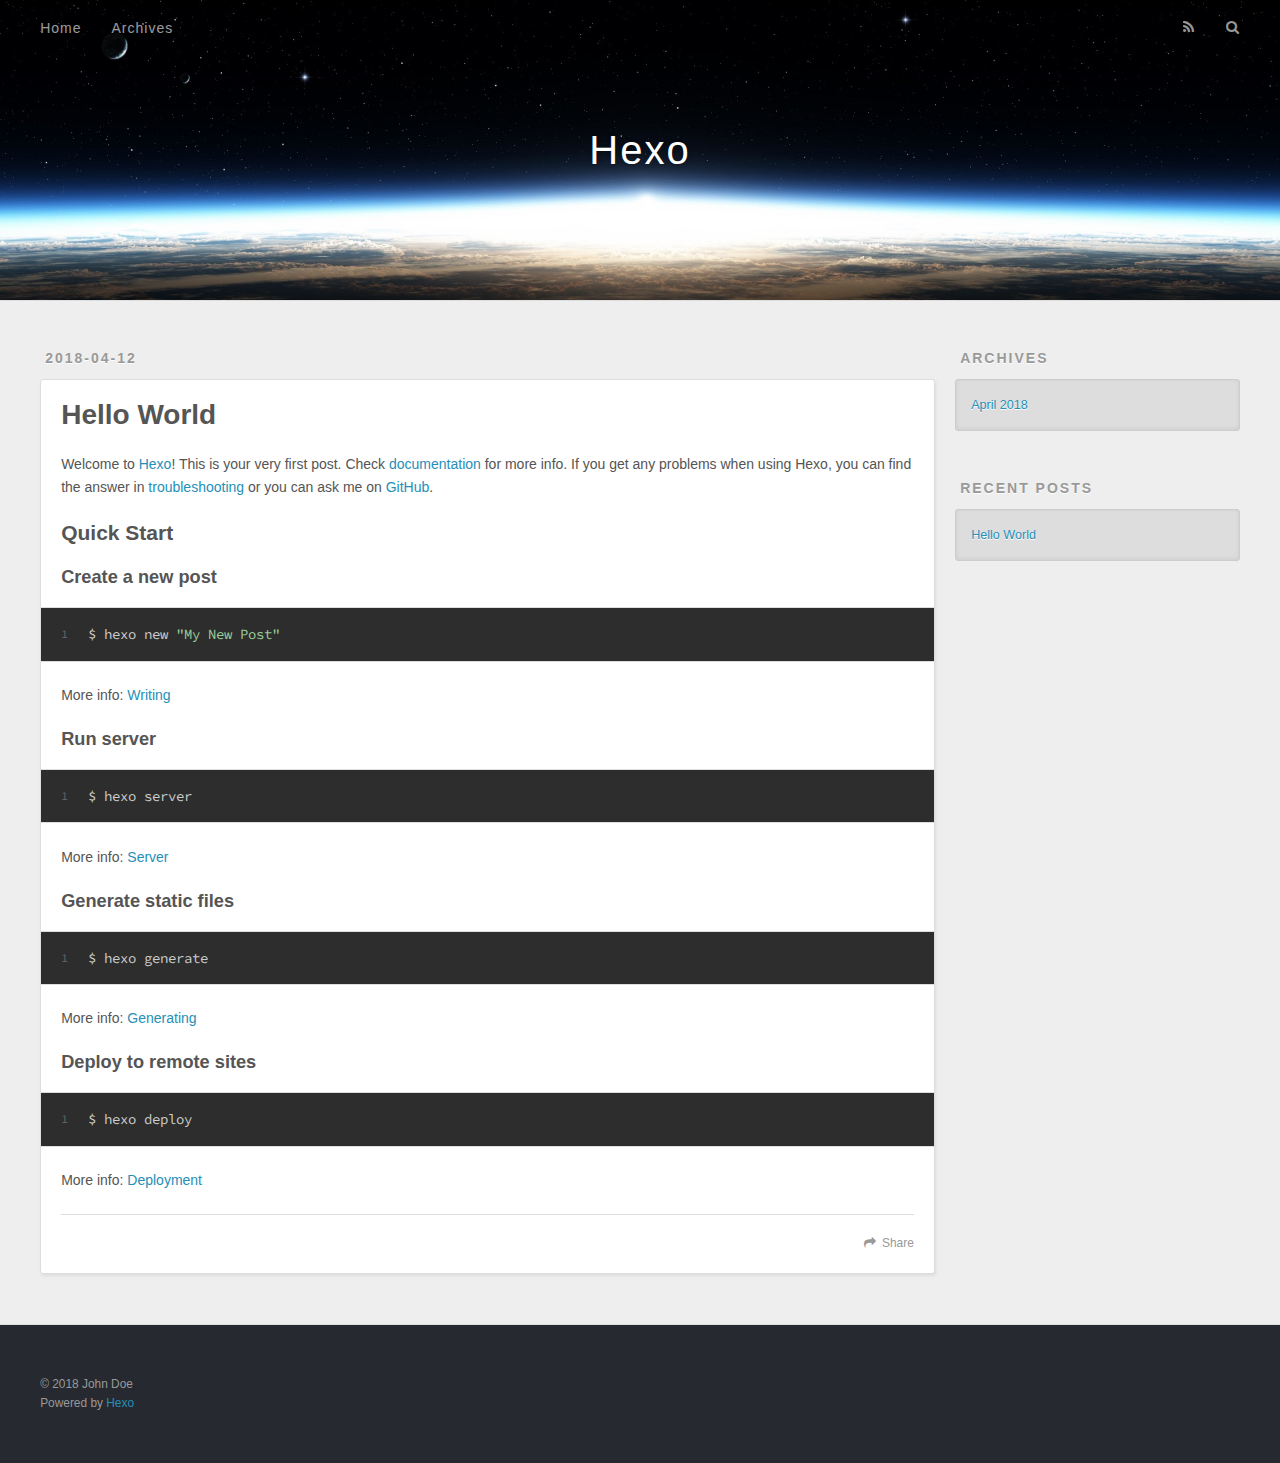
==== index.html @ 3868a46f "Site updated: 2018-04-12 09:44:54" ====
<!DOCTYPE html>
<html>
<head>
  <meta charset="utf-8">
  

  
  <title>Hexo</title>
  <meta name="viewport" content="width=device-width, initial-scale=1, maximum-scale=1">
  <meta property="og:type" content="website">
<meta property="og:title" content="Hexo">
<meta property="og:url" content="http://yoursite.com/index.html">
<meta property="og:site_name" content="Hexo">
<meta property="og:locale" content="default">
<meta name="twitter:card" content="summary">
<meta name="twitter:title" content="Hexo">
  
    <link rel="alternate" href="/atom.xml" title="Hexo" type="application/atom+xml">
  
  
    <link rel="icon" href="/favicon.png">
  
  
    <link href="//fonts.googleapis.com/css?family=Source+Code+Pro" rel="stylesheet" type="text/css">
  
  <link rel="stylesheet" href="/css/style.css">
</head>

<body>
  <div id="container">
    <div id="wrap">
      <header id="header">
  <div id="banner"></div>
  <div id="header-outer" class="outer">
    <div id="header-title" class="inner">
      <h1 id="logo-wrap">
        <a href="/" id="logo">Hexo</a>
      </h1>
      
    </div>
    <div id="header-inner" class="inner">
      <nav id="main-nav">
        <a id="main-nav-toggle" class="nav-icon"></a>
        
          <a class="main-nav-link" href="/">Home</a>
        
          <a class="main-nav-link" href="/archives">Archives</a>
        
      </nav>
      <nav id="sub-nav">
        
          <a id="nav-rss-link" class="nav-icon" href="/atom.xml" title="RSS Feed"></a>
        
        <a id="nav-search-btn" class="nav-icon" title="Search"></a>
      </nav>
      <div id="search-form-wrap">
        <form action="//google.com/search" method="get" accept-charset="UTF-8" class="search-form"><input type="search" name="q" class="search-form-input" placeholder="Search"><button type="submit" class="search-form-submit">&#xF002;</button><input type="hidden" name="sitesearch" value="http://yoursite.com"></form>
      </div>
    </div>
  </div>
</header>
      <div class="outer">
        <section id="main">
  
    <article id="post-hello-world" class="article article-type-post" itemscope itemprop="blogPost">
  <div class="article-meta">
    <a href="/2018/04/12/hello-world/" class="article-date">
  <time datetime="2018-04-12T01:33:09.656Z" itemprop="datePublished">2018-04-12</time>
</a>
    
  </div>
  <div class="article-inner">
    
    
      <header class="article-header">
        
  
    <h1 itemprop="name">
      <a class="article-title" href="/2018/04/12/hello-world/">Hello World</a>
    </h1>
  

      </header>
    
    <div class="article-entry" itemprop="articleBody">
      
        <p>Welcome to <a href="https://hexo.io/" target="_blank" rel="noopener">Hexo</a>! This is your very first post. Check <a href="https://hexo.io/docs/" target="_blank" rel="noopener">documentation</a> for more info. If you get any problems when using Hexo, you can find the answer in <a href="https://hexo.io/docs/troubleshooting.html" target="_blank" rel="noopener">troubleshooting</a> or you can ask me on <a href="https://github.com/hexojs/hexo/issues" target="_blank" rel="noopener">GitHub</a>.</p>
<h2 id="Quick-Start"><a href="#Quick-Start" class="headerlink" title="Quick Start"></a>Quick Start</h2><h3 id="Create-a-new-post"><a href="#Create-a-new-post" class="headerlink" title="Create a new post"></a>Create a new post</h3><figure class="highlight bash"><table><tr><td class="gutter"><pre><span class="line">1</span><br></pre></td><td class="code"><pre><span class="line">$ hexo new <span class="string">"My New Post"</span></span><br></pre></td></tr></table></figure>
<p>More info: <a href="https://hexo.io/docs/writing.html" target="_blank" rel="noopener">Writing</a></p>
<h3 id="Run-server"><a href="#Run-server" class="headerlink" title="Run server"></a>Run server</h3><figure class="highlight bash"><table><tr><td class="gutter"><pre><span class="line">1</span><br></pre></td><td class="code"><pre><span class="line">$ hexo server</span><br></pre></td></tr></table></figure>
<p>More info: <a href="https://hexo.io/docs/server.html" target="_blank" rel="noopener">Server</a></p>
<h3 id="Generate-static-files"><a href="#Generate-static-files" class="headerlink" title="Generate static files"></a>Generate static files</h3><figure class="highlight bash"><table><tr><td class="gutter"><pre><span class="line">1</span><br></pre></td><td class="code"><pre><span class="line">$ hexo generate</span><br></pre></td></tr></table></figure>
<p>More info: <a href="https://hexo.io/docs/generating.html" target="_blank" rel="noopener">Generating</a></p>
<h3 id="Deploy-to-remote-sites"><a href="#Deploy-to-remote-sites" class="headerlink" title="Deploy to remote sites"></a>Deploy to remote sites</h3><figure class="highlight bash"><table><tr><td class="gutter"><pre><span class="line">1</span><br></pre></td><td class="code"><pre><span class="line">$ hexo deploy</span><br></pre></td></tr></table></figure>
<p>More info: <a href="https://hexo.io/docs/deployment.html" target="_blank" rel="noopener">Deployment</a></p>

      
    </div>
    <footer class="article-footer">
      <a data-url="http://yoursite.com/2018/04/12/hello-world/" data-id="cjfvuwglp00007yx1c05p7bod" class="article-share-link">Share</a>
      
      
    </footer>
  </div>
  
</article>


  


</section>
        
          <aside id="sidebar">
  
    

  
    

  
    
  
    
  <div class="widget-wrap">
    <h3 class="widget-title">Archives</h3>
    <div class="widget">
      <ul class="archive-list"><li class="archive-list-item"><a class="archive-list-link" href="/archives/2018/04/">April 2018</a></li></ul>
    </div>
  </div>


  
    
  <div class="widget-wrap">
    <h3 class="widget-title">Recent Posts</h3>
    <div class="widget">
      <ul>
        
          <li>
            <a href="/2018/04/12/hello-world/">Hello World</a>
          </li>
        
      </ul>
    </div>
  </div>

  
</aside>
        
      </div>
      <footer id="footer">
  
  <div class="outer">
    <div id="footer-info" class="inner">
      &copy; 2018 John Doe<br>
      Powered by <a href="http://hexo.io/" target="_blank">Hexo</a>
    </div>
  </div>
</footer>
    </div>
    <nav id="mobile-nav">
  
    <a href="/" class="mobile-nav-link">Home</a>
  
    <a href="/archives" class="mobile-nav-link">Archives</a>
  
</nav>
    

<script src="//ajax.googleapis.com/ajax/libs/jquery/2.0.3/jquery.min.js"></script>


  <link rel="stylesheet" href="/fancybox/jquery.fancybox.css">
  <script src="/fancybox/jquery.fancybox.pack.js"></script>


<script src="/js/script.js"></script>



  </div>
</body>
</html>
---- css/style.css ----
body {
  width: 100%;
}
body:before,
body:after {
  content: "";
  display: table;
}
body:after {
  clear: both;
}
html,
body,
div,
span,
applet,
object,
iframe,
h1,
h2,
h3,
h4,
h5,
h6,
p,
blockquote,
pre,
a,
abbr,
acronym,
address,
big,
cite,
code,
del,
dfn,
em,
img,
ins,
kbd,
q,
s,
samp,
small,
strike,
strong,
sub,
sup,
tt,
var,
dl,
dt,
dd,
ol,
ul,
li,
fieldset,
form,
label,
legend,
table,
caption,
tbody,
tfoot,
thead,
tr,
th,
td {
  margin: 0;
  padding: 0;
  border: 0;
  outline: 0;
  font-weight: inherit;
  font-style: inherit;
  font-family: inherit;
  font-size: 100%;
  vertical-align: baseline;
}
body {
  line-height: 1;
  color: #000;
  background: #fff;
}
ol,
ul {
  list-style: none;
}
table {
  border-collapse: separate;
  border-spacing: 0;
  vertical-align: middle;
}
caption,
th,
td {
  text-align: left;
  font-weight: normal;
  vertical-align: middle;
}
a img {
  border: none;
}
input,
button {
  margin: 0;
  padding: 0;
}
input::-moz-focus-inner,
button::-moz-focus-inner {
  border: 0;
  padding: 0;
}
@font-face {
  font-family: FontAwesome;
  font-style: normal;
  font-weight: normal;
  src: url("fonts/fontawesome-webfont.eot?v=#4.0.3");
  src: url("fonts/fontawesome-webfont.eot?#iefix&v=#4.0.3") format("embedded-opentype"), url("fonts/fontawesome-webfont.woff?v=#4.0.3") format("woff"), url("fonts/fontawesome-webfont.ttf?v=#4.0.3") format("truetype"), url("fonts/fontawesome-webfont.svg#fontawesomeregular?v=#4.0.3") format("svg");
}
html,
body,
#container {
  height: 100%;
}
body {
  background: #eee;
  font: 14px -apple-system, BlinkMacSystemFont, "Segoe UI", "Roboto", "Oxygen", "Ubuntu", "Cantarell", "Fira Sans", "Droid Sans", "Helvetica Neue", sans-serif;
  -webkit-text-size-adjust: 100%;
}
.outer {
  max-width: 1220px;
  margin: 0 auto;
  padding: 0 20px;
}
.outer:before,
.outer:after {
  content: "";
  display: table;
}
.outer:after {
  clear: both;
}
.inner {
  display: inline;
  float: left;
  width: 98.33333333333333%;
  margin: 0 0.833333333333333%;
}
.left,
.alignleft {
  float: left;
}
.right,
.alignright {
  float: right;
}
.clear {
  clear: both;
}
#container {
  position: relative;
}
.mobile-nav-on {
  overflow: hidden;
}
#wrap {
  height: 100%;
  width: 100%;
  position: absolute;
  top: 0;
  left: 0;
  -webkit-transition: 0.2s ease-out;
  -moz-transition: 0.2s ease-out;
  -ms-transition: 0.2s ease-out;
  transition: 0.2s ease-out;
  z-index: 1;
  background: #eee;
}
.mobile-nav-on #wrap {
  left: 280px;
}
@media screen and (min-width: 768px) {
  #main {
    display: inline;
    float: left;
    width: 73.33333333333333%;
    margin: 0 0.833333333333333%;
  }
}
.article-date,
.article-category-link,
.archive-year,
.widget-title {
  text-decoration: none;
  text-transform: uppercase;
  letter-spacing: 2px;
  color: #999;
  margin-bottom: 1em;
  margin-left: 5px;
  line-height: 1em;
  text-shadow: 0 1px #fff;
  font-weight: bold;
}
.article-inner,
.archive-article-inner {
  background: #fff;
  -webkit-box-shadow: 1px 2px 3px #ddd;
  box-shadow: 1px 2px 3px #ddd;
  border: 1px solid #ddd;
  border-radius: 3px;
}
.article-entry h1,
.widget h1 {
  font-size: 2em;
}
.article-entry h2,
.widget h2 {
  font-size: 1.5em;
}
.article-entry h3,
.widget h3 {
  font-size: 1.3em;
}
.article-entry h4,
.widget h4 {
  font-size: 1.2em;
}
.article-entry h5,
.widget h5 {
  font-size: 1em;
}
.article-entry h6,
.widget h6 {
  font-size: 1em;
  color: #999;
}
.article-entry hr,
.widget hr {
  border: 1px dashed #ddd;
}
.article-entry strong,
.widget strong {
  font-weight: bold;
}
.article-entry em,
.widget em,
.article-entry cite,
.widget cite {
  font-style: italic;
}
.article-entry sup,
.widget sup,
.article-entry sub,
.widget sub {
  font-size: 0.75em;
  line-height: 0;
  position: relative;
  vertical-align: baseline;
}
.article-entry sup,
.widget sup {
  top: -0.5em;
}
.article-entry sub,
.widget sub {
  bottom: -0.2em;
}
.article-entry small,
.widget small {
  font-size: 0.85em;
}
.article-entry acronym,
.widget acronym,
.article-entry abbr,
.widget abbr {
  border-bottom: 1px dotted;
}
.article-entry ul,
.widget ul,
.article-entry ol,
.widget ol,
.article-entry dl,
.widget dl {
  margin: 0 20px;
  line-height: 1.6em;
}
.article-entry ul ul,
.widget ul ul,
.article-entry ol ul,
.widget ol ul,
.article-entry ul ol,
.widget ul ol,
.article-entry ol ol,
.widget ol ol {
  margin-top: 0;
  margin-bottom: 0;
}
.article-entry ul,
.widget ul {
  list-style: disc;
}
.article-entry ol,
.widget ol {
  list-style: decimal;
}
.article-entry dt,
.widget dt {
  font-weight: bold;
}
#header {
  height: 300px;
  position: relative;
  border-bottom: 1px solid #ddd;
}
#header:before,
#header:after {
  content: "";
  position: absolute;
  left: 0;
  right: 0;
  height: 40px;
}
#header:before {
  top: 0;
  background: -webkit-linear-gradient(rgba(0,0,0,0.2), transparent);
  background: -moz-linear-gradient(rgba(0,0,0,0.2), transparent);
  background: -ms-linear-gradient(rgba(0,0,0,0.2), transparent);
  background: linear-gradient(rgba(0,0,0,0.2), transparent);
}
#header:after {
  bottom: 0;
  background: -webkit-linear-gradient(transparent, rgba(0,0,0,0.2));
  background: -moz-linear-gradient(transparent, rgba(0,0,0,0.2));
  background: -ms-linear-gradient(transparent, rgba(0,0,0,0.2));
  background: linear-gradient(transparent, rgba(0,0,0,0.2));
}
#header-outer {
  height: 100%;
  position: relative;
}
#header-inner {
  position: relative;
  overflow: hidden;
}
#banner {
  position: absolute;
  top: 0;
  left: 0;
  width: 100%;
  height: 100%;
  background: url("images/banner.jpg") center #000;
  -webkit-background-size: cover;
  -moz-background-size: cover;
  background-size: cover;
  z-index: -1;
}
#header-title {
  text-align: center;
  height: 40px;
  position: absolute;
  top: 50%;
  left: 0;
  margin-top: -20px;
}
#logo,
#subtitle {
  text-decoration: none;
  color: #fff;
  font-weight: 300;
  text-shadow: 0 1px 4px rgba(0,0,0,0.3);
}
#logo {
  font-size: 40px;
  line-height: 40px;
  letter-spacing: 2px;
}
#subtitle {
  font-size: 16px;
  line-height: 16px;
  letter-spacing: 1px;
}
#subtitle-wrap {
  margin-top: 16px;
}
#main-nav {
  float: left;
  margin-left: -15px;
}
.nav-icon,
.main-nav-link {
  float: left;
  color: #fff;
  opacity: 0.6;
  text-decoration: none;
  text-shadow: 0 1px rgba(0,0,0,0.2);
  -webkit-transition: opacity 0.2s;
  -moz-transition: opacity 0.2s;
  -ms-transition: opacity 0.2s;
  transition: opacity 0.2s;
  display: block;
  padding: 20px 15px;
}
.nav-icon:hover,
.main-nav-link:hover {
  opacity: 1;
}
.nav-icon {
  font-family: FontAwesome;
  text-align: center;
  font-size: 14px;
  width: 14px;
  height: 14px;
  padding: 20px 15px;
  position: relative;
  cursor: pointer;
}
.main-nav-link {
  font-weight: 300;
  letter-spacing: 1px;
}
@media screen and (max-width: 479px) {
  .main-nav-link {
    display: none;
  }
}
#main-nav-toggle {
  display: none;
}
#main-nav-toggle:before {
  content: "\f0c9";
}
@media screen and (max-width: 479px) {
  #main-nav-toggle {
    display: block;
  }
}
#sub-nav {
  float: right;
  margin-right: -15px;
}
#nav-rss-link:before {
  content: "\f09e";
}
#nav-search-btn:before {
  content: "\f002";
}
#search-form-wrap {
  position: absolute;
  top: 15px;
  width: 150px;
  height: 30px;
  right: -150px;
  opacity: 0;
  -webkit-transition: 0.2s ease-out;
  -moz-transition: 0.2s ease-out;
  -ms-transition: 0.2s ease-out;
  transition: 0.2s ease-out;
}
#search-form-wrap.on {
  opacity: 1;
  right: 0;
}
@media screen and (max-width: 479px) {
  #search-form-wrap {
    width: 100%;
    right: -100%;
  }
}
.search-form {
  position: absolute;
  top: 0;
  left: 0;
  right: 0;
  background: #fff;
  padding: 5px 15px;
  border-radius: 15px;
  -webkit-box-shadow: 0 0 10px rgba(0,0,0,0.3);
  box-shadow: 0 0 10px rgba(0,0,0,0.3);
}
.search-form-input {
  border: none;
  background: none;
  color: #555;
  width: 100%;
  font: 13px -apple-system, BlinkMacSystemFont, "Segoe UI", "Roboto", "Oxygen", "Ubuntu", "Cantarell", "Fira Sans", "Droid Sans", "Helvetica Neue", sans-serif;
  outline: none;
}
.search-form-input::-webkit-search-results-decoration,
.search-form-input::-webkit-search-cancel-button {
  -webkit-appearance: none;
}
.search-form-submit {
  position: absolute;
  top: 50%;
  right: 10px;
  margin-top: -7px;
  font: 13px FontAwesome;
  border: none;
  background: none;
  color: #bbb;
  cursor: pointer;
}
.search-form-submit:hover,
.search-form-submit:focus {
  color: #777;
}
.article {
  margin: 50px 0;
}
.article-inner {
  overflow: hidden;
}
.article-meta:before,
.article-meta:after {
  content: "";
  display: table;
}
.article-meta:after {
  clear: both;
}
.article-date {
  float: left;
}
.article-category {
  float: left;
  line-height: 1em;
  color: #ccc;
  text-shadow: 0 1px #fff;
  margin-left: 8px;
}
.article-category:before {
  content: "\2022";
}
.article-category-link {
  margin: 0 12px 1em;
}
.article-header {
  padding: 20px 20px 0;
}
.article-title {
  text-decoration: none;
  font-size: 2em;
  font-weight: bold;
  color: #555;
  line-height: 1.1em;
  -webkit-transition: color 0.2s;
  -moz-transition: color 0.2s;
  -ms-transition: color 0.2s;
  transition: color 0.2s;
}
a.article-title:hover {
  color: #258fb8;
}
.article-entry {
  color: #555;
  padding: 0 20px;
}
.article-entry:before,
.article-entry:after {
  content: "";
  display: table;
}
.article-entry:after {
  clear: both;
}
.article-entry p,
.article-entry table {
  line-height: 1.6em;
  margin: 1.6em 0;
}
.article-entry h1,
.article-entry h2,
.article-entry h3,
.article-entry h4,
.article-entry h5,
.article-entry h6 {
  font-weight: bold;
}
.article-entry h1,
.article-entry h2,
.article-entry h3,
.article-entry h4,
.article-entry h5,
.article-entry h6 {
  line-height: 1.1em;
  margin: 1.1em 0;
}
.article-entry a {
  color: #258fb8;
  text-decoration: none;
}
.article-entry a:hover {
  text-decoration: underline;
}
.article-entry ul,
.article-entry ol,
.article-entry dl {
  margin-top: 1.6em;
  margin-bottom: 1.6em;
}
.article-entry img,
.article-entry video {
  max-width: 100%;
  height: auto;
  display: block;
  margin: auto;
}
.article-entry iframe {
  border: none;
}
.article-entry table {
  width: 100%;
  border-collapse: collapse;
  border-spacing: 0;
}
.article-entry th {
  font-weight: bold;
  border-bottom: 3px solid #ddd;
  padding-bottom: 0.5em;
}
.article-entry td {
  border-bottom: 1px solid #ddd;
  padding: 10px 0;
}
.article-entry blockquote {
  font-family: Georgia, "Times New Roman", serif;
  font-size: 1.4em;
  margin: 1.6em 20px;
  text-align: center;
}
.article-entry blockquote footer {
  font-size: 14px;
  margin: 1.6em 0;
  font-family: -apple-system, BlinkMacSystemFont, "Segoe UI", "Roboto", "Oxygen", "Ubuntu", "Cantarell", "Fira Sans", "Droid Sans", "Helvetica Neue", sans-serif;
}
.article-entry blockquote footer cite:before {
  content: "—";
  padding: 0 0.5em;
}
.article-entry .pullquote {
  text-align: left;
  width: 45%;
  margin: 0;
}
.article-entry .pullquote.left {
  margin-left: 0.5em;
  margin-right: 1em;
}
.article-entry .pullquote.right {
  margin-right: 0.5em;
  margin-left: 1em;
}
.article-entry .caption {
  color: #999;
  display: block;
  font-size: 0.9em;
  margin-top: 0.5em;
  position: relative;
  text-align: center;
}
.article-entry .video-container {
  position: relative;
  padding-top: 56.25%;
  height: 0;
  overflow: hidden;
}
.article-entry .video-container iframe,
.article-entry .video-container object,
.article-entry .video-container embed {
  position: absolute;
  top: 0;
  left: 0;
  width: 100%;
  height: 100%;
  margin-top: 0;
}
.article-more-link a {
  display: inline-block;
  line-height: 1em;
  padding: 6px 15px;
  border-radius: 15px;
  background: #eee;
  color: #999;
  text-shadow: 0 1px #fff;
  text-decoration: none;
}
.article-more-link a:hover {
  background: #258fb8;
  color: #fff;
  text-decoration: none;
  text-shadow: 0 1px #1e7293;
}
.article-footer {
  font-size: 0.85em;
  line-height: 1.6em;
  border-top: 1px solid #ddd;
  padding-top: 1.6em;
  margin: 0 20px 20px;
}
.article-footer:before,
.article-footer:after {
  content: "";
  display: table;
}
.article-footer:after {
  clear: both;
}
.article-footer a {
  color: #999;
  text-decoration: none;
}
.article-footer a:hover {
  color: #555;
}
.article-tag-list-item {
  float: left;
  margin-right: 10px;
}
.article-tag-list-link:before {
  content: "#";
}
.article-comment-link {
  float: right;
}
.article-comment-link:before {
  content: "\f075";
  font-family: FontAwesome;
  padding-right: 8px;
}
.article-share-link {
  cursor: pointer;
  float: right;
  margin-left: 20px;
}
.article-share-link:before {
  content: "\f064";
  font-family: FontAwesome;
  padding-right: 6px;
}
#article-nav {
  position: relative;
}
#article-nav:before,
#article-nav:after {
  content: "";
  display: table;
}
#article-nav:after {
  clear: both;
}
@media screen and (min-width: 768px) {
  #article-nav {
    margin: 50px 0;
  }
  #article-nav:before {
    width: 8px;
    height: 8px;
    position: absolute;
    top: 50%;
    left: 50%;
    margin-top: -4px;
    margin-left: -4px;
    content: "";
    border-radius: 50%;
    background: #ddd;
    -webkit-box-shadow: 0 1px 2px #fff;
    box-shadow: 0 1px 2px #fff;
  }
}
.article-nav-link-wrap {
  text-decoration: none;
  text-shadow: 0 1px #fff;
  color: #999;
  -webkit-box-sizing: border-box;
  -moz-box-sizing: border-box;
  box-sizing: border-box;
  margin-top: 50px;
  text-align: center;
  display: block;
}
.article-nav-link-wrap:hover {
  color: #555;
}
@media screen and (min-width: 768px) {
  .article-nav-link-wrap {
    width: 50%;
    margin-top: 0;
  }
}
@media screen and (min-width: 768px) {
  #article-nav-newer {
    float: left;
    text-align: right;
    padding-right: 20px;
  }
}
@media screen and (min-width: 768px) {
  #article-nav-older {
    float: right;
    text-align: left;
    padding-left: 20px;
  }
}
.article-nav-caption {
  text-transform: uppercase;
  letter-spacing: 2px;
  color: #ddd;
  line-height: 1em;
  font-weight: bold;
}
#article-nav-newer .article-nav-caption {
  margin-right: -2px;
}
.article-nav-title {
  font-size: 0.85em;
  line-height: 1.6em;
  margin-top: 0.5em;
}
.article-share-box {
  position: absolute;
  display: none;
  background: #fff;
  -webkit-box-shadow: 1px 2px 10px rgba(0,0,0,0.2);
  box-shadow: 1px 2px 10px rgba(0,0,0,0.2);
  border-radius: 3px;
  margin-left: -145px;
  overflow: hidden;
  z-index: 1;
}
.article-share-box.on {
  display: block;
}
.article-share-input {
  width: 100%;
  background: none;
  -webkit-box-sizing: border-box;
  -moz-box-sizing: border-box;
  box-sizing: border-box;
  font: 14px -apple-system, BlinkMacSystemFont, "Segoe UI", "Roboto", "Oxygen", "Ubuntu", "Cantarell", "Fira Sans", "Droid Sans", "Helvetica Neue", sans-serif;
  padding: 0 15px;
  color: #555;
  outline: none;
  border: 1px solid #ddd;
  border-radius: 3px 3px 0 0;
  height: 36px;
  line-height: 36px;
}
.article-share-links {
  background: #eee;
}
.article-share-links:before,
.article-share-links:after {
  content: "";
  display: table;
}
.article-share-links:after {
  clear: both;
}
.article-share-twitter,
.article-share-facebook,
.article-share-pinterest,
.article-share-google {
  width: 50px;
  height: 36px;
  display: block;
  float: left;
  position: relative;
  color: #999;
  text-shadow: 0 1px #fff;
}
.article-share-twitter:before,
.article-share-facebook:before,
.article-share-pinterest:before,
.article-share-google:before {
  font-size: 20px;
  font-family: FontAwesome;
  width: 20px;
  height: 20px;
  position: absolute;
  top: 50%;
  left: 50%;
  margin-top: -10px;
  margin-left: -10px;
  text-align: center;
}
.article-share-twitter:hover,
.article-share-facebook:hover,
.article-share-pinterest:hover,
.article-share-google:hover {
  color: #fff;
}
.article-share-twitter:before {
  content: "\f099";
}
.article-share-twitter:hover {
  background: #00aced;
  text-shadow: 0 1px #008abe;
}
.article-share-facebook:before {
  content: "\f09a";
}
.article-share-facebook:hover {
  background: #3b5998;
  text-shadow: 0 1px #2f477a;
}
.article-share-pinterest:before {
  content: "\f0d2";
}
.article-share-pinterest:hover {
  background: #cb2027;
  text-shadow: 0 1px #a21a1f;
}
.article-share-google:before {
  content: "\f0d5";
}
.article-share-google:hover {
  background: #dd4b39;
  text-shadow: 0 1px #be3221;
}
.article-gallery {
  background: #000;
  position: relative;
}
.article-gallery-photos {
  position: relative;
  overflow: hidden;
}
.article-gallery-img {
  display: none;
  max-width: 100%;
}
.article-gallery-img:first-child {
  display: block;
}
.article-gallery-img.loaded {
  position: absolute;
  display: block;
}
.article-gallery-img img {
  display: block;
  max-width: 100%;
  margin: 0 auto;
}
#comments {
  background: #fff;
  -webkit-box-shadow: 1px 2px 3px #ddd;
  box-shadow: 1px 2px 3px #ddd;
  padding: 20px;
  border: 1px solid #ddd;
  border-radius: 3px;
  margin: 50px 0;
}
#comments a {
  color: #258fb8;
}
.archives-wrap {
  margin: 50px 0;
}
.archives:before,
.archives:after {
  content: "";
  display: table;
}
.archives:after {
  clear: both;
}
.archive-year-wrap {
  margin-bottom: 1em;
}
.archives {
  -webkit-column-gap: 10px;
  -moz-column-gap: 10px;
  column-gap: 10px;
}
@media screen and (min-width: 480px) and (max-width: 767px) {
  .archives {
    -webkit-column-count: 2;
    -moz-column-count: 2;
    column-count: 2;
  }
}
@media screen and (min-width: 768px) {
  .archives {
    -webkit-column-count: 3;
    -moz-column-count: 3;
    column-count: 3;
  }
}
.archive-article {
  -webkit-column-break-inside: avoid;
  page-break-inside: avoid;
  overflow: hidden;
  break-inside: avoid-column;
}
.archive-article-inner {
  padding: 10px;
  margin-bottom: 15px;
}
.archive-article-title {
  text-decoration: none;
  font-weight: bold;
  color: #555;
  -webkit-transition: color 0.2s;
  -moz-transition: color 0.2s;
  -ms-transition: color 0.2s;
  transition: color 0.2s;
  line-height: 1.6em;
}
.archive-article-title:hover {
  color: #258fb8;
}
.archive-article-footer {
  margin-top: 1em;
}
.archive-article-date {
  color: #999;
  text-decoration: none;
  font-size: 0.85em;
  line-height: 1em;
  margin-bottom: 0.5em;
  display: block;
}
#page-nav {
  margin: 50px auto;
  background: #fff;
  -webkit-box-shadow: 1px 2px 3px #ddd;
  box-shadow: 1px 2px 3px #ddd;
  border: 1px solid #ddd;
  border-radius: 3px;
  text-align: center;
  color: #999;
  overflow: hidden;
}
#page-nav:before,
#page-nav:after {
  content: "";
  display: table;
}
#page-nav:after {
  clear: both;
}
#page-nav a,
#page-nav span {
  padding: 10px 20px;
  line-height: 1;
  height: 2ex;
}
#page-nav a {
  color: #999;
  text-decoration: none;
}
#page-nav a:hover {
  background: #999;
  color: #fff;
}
#page-nav .prev {
  float: left;
}
#page-nav .next {
  float: right;
}
#page-nav .page-number {
  display: inline-block;
}
@media screen and (max-width: 479px) {
  #page-nav .page-number {
    display: none;
  }
}
#page-nav .current {
  color: #555;
  font-weight: bold;
}
#page-nav .space {
  color: #ddd;
}
#footer {
  background: #262a30;
  padding: 50px 0;
  border-top: 1px solid #ddd;
  color: #999;
}
#footer a {
  color: #258fb8;
  text-decoration: none;
}
#footer a:hover {
  text-decoration: underline;
}
#footer-info {
  line-height: 1.6em;
  font-size: 0.85em;
}
.article-entry pre,
.article-entry .highlight {
  background: #2d2d2d;
  margin: 0 -20px;
  padding: 15px 20px;
  border-style: solid;
  border-color: #ddd;
  border-width: 1px 0;
  overflow: auto;
  color: #ccc;
  line-height: 22.400000000000002px;
}
.article-entry .highlight .gutter pre,
.article-entry .gist .gist-file .gist-data .line-numbers {
  color: #666;
  font-size: 0.85em;
}
.article-entry pre,
.article-entry code {
  font-family: "Source Code Pro", Consolas, Monaco, Menlo, Consolas, monospace;
}
.article-entry code {
  background: #eee;
  text-shadow: 0 1px #fff;
  padding: 0 0.3em;
}
.article-entry pre code {
  background: none;
  text-shadow: none;
  padding: 0;
}
.article-entry .highlight pre {
  border: none;
  margin: 0;
  padding: 0;
}
.article-entry .highlight table {
  margin: 0;
  width: auto;
}
.article-entry .highlight td {
  border: none;
  padding: 0;
}
.article-entry .highlight figcaption {
  font-size: 0.85em;
  color: #999;
  line-height: 1em;
  margin-bottom: 1em;
}
.article-entry .highlight figcaption:before,
.article-entry .highlight figcaption:after {
  content: "";
  display: table;
}
.article-entry .highlight figcaption:after {
  clear: both;
}
.article-entry .highlight figcaption a {
  float: right;
}
.article-entry .highlight .gutter pre {
  text-align: right;
  padding-right: 20px;
}
.article-entry .highlight .line {
  height: 22.400000000000002px;
}
.article-entry .highlight .line.marked {
  background: #515151;
}
.article-entry .gist {
  margin: 0 -20px;
  border-style: solid;
  border-color: #ddd;
  border-width: 1px 0;
  background: #2d2d2d;
  padding: 15px 20px 15px 0;
}
.article-entry .gist .gist-file {
  border: none;
  font-family: "Source Code Pro", Consolas, Monaco, Menlo, Consolas, monospace;
  margin: 0;
}
.article-entry .gist .gist-file .gist-data {
  background: none;
  border: none;
}
.article-entry .gist .gist-file .gist-data .line-numbers {
  background: none;
  border: none;
  padding: 0 20px 0 0;
}
.article-entry .gist .gist-file .gist-data .line-data {
  padding: 0 !important;
}
.article-entry .gist .gist-file .highlight {
  margin: 0;
  padding: 0;
  border: none;
}
.article-entry .gist .gist-file .gist-meta {
  background: #2d2d2d;
  color: #999;
  font: 0.85em -apple-system, BlinkMacSystemFont, "Segoe UI", "Roboto", "Oxygen", "Ubuntu", "Cantarell", "Fira Sans", "Droid Sans", "Helvetica Neue", sans-serif;
  text-shadow: 0 0;
  padding: 0;
  margin-top: 1em;
  margin-left: 20px;
}
.article-entry .gist .gist-file .gist-meta a {
  color: #258fb8;
  font-weight: normal;
}
.article-entry .gist .gist-file .gist-meta a:hover {
  text-decoration: underline;
}
pre .comment,
pre .title {
  color: #999;
}
pre .variable,
pre .attribute,
pre .tag,
pre .regexp,
pre .ruby .constant,
pre .xml .tag .title,
pre .xml .pi,
pre .xml .doctype,
pre .html .doctype,
pre .css .id,
pre .css .class,
pre .css .pseudo {
  color: #f2777a;
}
pre .number,
pre .preprocessor,
pre .built_in,
pre .literal,
pre .params,
pre .constant {
  color: #f99157;
}
pre .class,
pre .ruby .class .title,
pre .css .rules .attribute {
  color: #9c9;
}
pre .string,
pre .value,
pre .inheritance,
pre .header,
pre .ruby .symbol,
pre .xml .cdata {
  color: #9c9;
}
pre .css .hexcolor {
  color: #6cc;
}
pre .function,
pre .python .decorator,
pre .python .title,
pre .ruby .function .title,
pre .ruby .title .keyword,
pre .perl .sub,
pre .javascript .title,
pre .coffeescript .title {
  color: #69c;
}
pre .keyword,
pre .javascript .function {
  color: #c9c;
}
@media screen and (max-width: 479px) {
  #mobile-nav {
    position: absolute;
    top: 0;
    left: 0;
    width: 280px;
    height: 100%;
    background: #191919;
    border-right: 1px solid #fff;
  }
}
@media screen and (max-width: 479px) {
  .mobile-nav-link {
    display: block;
    color: #999;
    text-decoration: none;
    padding: 15px 20px;
    font-weight: bold;
  }
  .mobile-nav-link:hover {
    color: #fff;
  }
}
@media screen and (min-width: 768px) {
  #sidebar {
    display: inline;
    float: left;
    width: 23.333333333333332%;
    margin: 0 0.833333333333333%;
  }
}
.widget-wrap {
  margin: 50px 0;
}
.widget {
  color: #777;
  text-shadow: 0 1px #fff;
  background: #ddd;
  -webkit-box-shadow: 0 -1px 4px #ccc inset;
  box-shadow: 0 -1px 4px #ccc inset;
  border: 1px solid #ccc;
  padding: 15px;
  border-radius: 3px;
}
.widget a {
  color: #258fb8;
  text-decoration: none;
}
.widget a:hover {
  text-decoration: underline;
}
.widget ul ul,
.widget ol ul,
.widget dl ul,
.widget ul ol,
.widget ol ol,
.widget dl ol,
.widget ul dl,
.widget ol dl,
.widget dl dl {
  margin-left: 15px;
  list-style: disc;
}
.widget {
  line-height: 1.6em;
  word-wrap: break-word;
  font-size: 0.9em;
}
.widget ul,
.widget ol {
  list-style: none;
  margin: 0;
}
.widget ul ul,
.widget ol ul,
.widget ul ol,
.widget ol ol {
  margin: 0 20px;
}
.widget ul ul,
.widget ol ul {
  list-style: disc;
}
.widget ul ol,
.widget ol ol {
  list-style: decimal;
}
.category-list-count,
.tag-list-count,
.archive-list-count {
  padding-left: 5px;
  color: #999;
  font-size: 0.85em;
}
.category-list-count:before,
.tag-list-count:before,
.archive-list-count:before {
  content: "(";
}
.category-list-count:after,
.tag-list-count:after,
.archive-list-count:after {
  content: ")";
}
.tagcloud a {
  margin-right: 5px;
  display: inline-block;
}
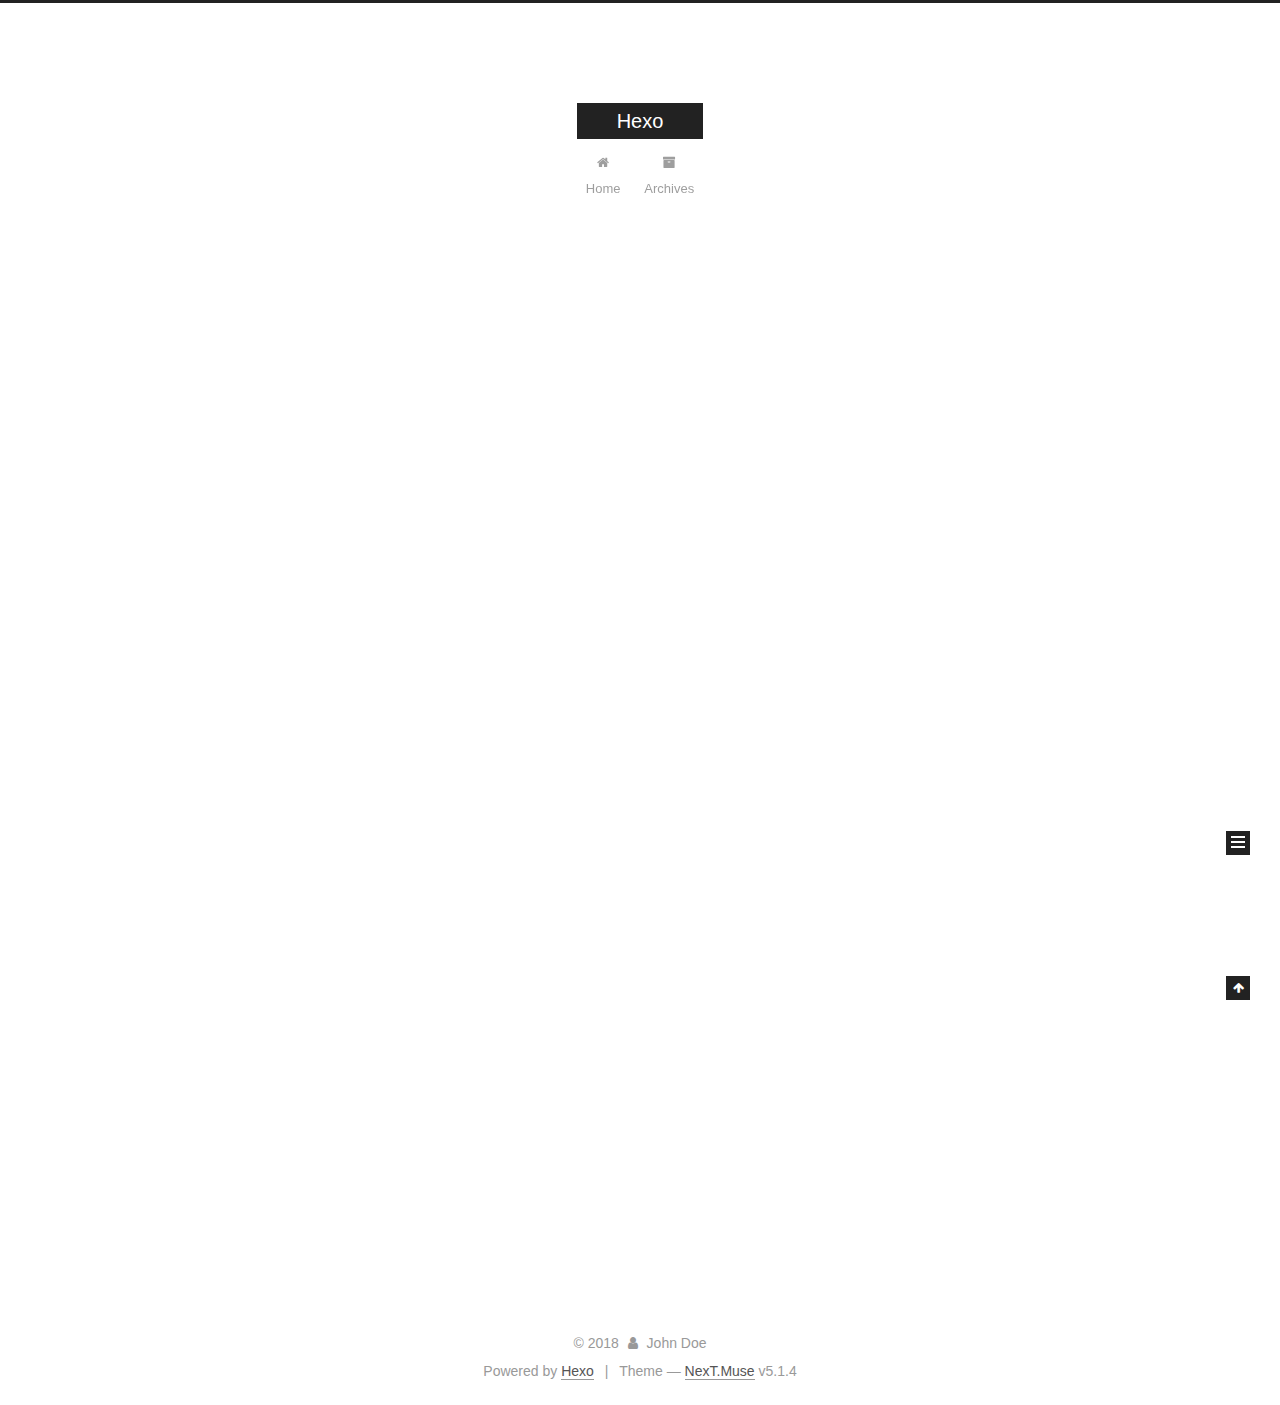
==== commit 92a5a808: "Site updated: 2018-04-12 09:51:45" ====
--- a/index.html
+++ b/index.html
@@ -1,90 +1,306 @@
 <!DOCTYPE html>
-<html>
+
+
+
+  
+
+
+<html class="theme-next muse use-motion" lang="">
 <head>
-  <meta charset="utf-8">
-  
-
-  
-  <title>Hexo</title>
-  <meta name="viewport" content="width=device-width, initial-scale=1, maximum-scale=1">
-  <meta property="og:type" content="website">
+  <meta charset="UTF-8"/>
+<meta http-equiv="X-UA-Compatible" content="IE=edge" />
+<meta name="viewport" content="width=device-width, initial-scale=1, maximum-scale=1"/>
+<meta name="theme-color" content="#222">
+
+
+
+
+
+
+
+
+
+<meta http-equiv="Cache-Control" content="no-transform" />
+<meta http-equiv="Cache-Control" content="no-siteapp" />
+
+
+
+
+
+
+
+
+
+
+
+
+
+
+
+
+  
+  
+  <link href="/lib/fancybox/source/jquery.fancybox.css?v=2.1.5" rel="stylesheet" type="text/css" />
+
+
+
+
+
+
+
+<link href="/lib/font-awesome/css/font-awesome.min.css?v=4.6.2" rel="stylesheet" type="text/css" />
+
+<link href="/css/main.css?v=5.1.4" rel="stylesheet" type="text/css" />
+
+
+  <link rel="apple-touch-icon" sizes="180x180" href="/images/apple-touch-icon-next.png?v=5.1.4">
+
+
+  <link rel="icon" type="image/png" sizes="32x32" href="/images/favicon-32x32-next.png?v=5.1.4">
+
+
+  <link rel="icon" type="image/png" sizes="16x16" href="/images/favicon-16x16-next.png?v=5.1.4">
+
+
+  <link rel="mask-icon" href="/images/logo.svg?v=5.1.4" color="#222">
+
+
+
+
+
+  <meta name="keywords" content="Hexo, NexT" />
+
+
+
+
+
+
+
+
+
+
+<meta property="og:type" content="website">
 <meta property="og:title" content="Hexo">
 <meta property="og:url" content="http://yoursite.com/index.html">
 <meta property="og:site_name" content="Hexo">
 <meta property="og:locale" content="default">
 <meta name="twitter:card" content="summary">
 <meta name="twitter:title" content="Hexo">
-  
-    <link rel="alternate" href="/atom.xml" title="Hexo" type="application/atom+xml">
-  
-  
-    <link rel="icon" href="/favicon.png">
-  
-  
-    <link href="//fonts.googleapis.com/css?family=Source+Code+Pro" rel="stylesheet" type="text/css">
-  
-  <link rel="stylesheet" href="/css/style.css">
+
+
+
+<script type="text/javascript" id="hexo.configurations">
+  var NexT = window.NexT || {};
+  var CONFIG = {
+    root: '/',
+    scheme: 'Muse',
+    version: '5.1.4',
+    sidebar: {"position":"left","display":"post","offset":12,"b2t":false,"scrollpercent":false,"onmobile":false},
+    fancybox: true,
+    tabs: true,
+    motion: {"enable":true,"async":false,"transition":{"post_block":"fadeIn","post_header":"slideDownIn","post_body":"slideDownIn","coll_header":"slideLeftIn","sidebar":"slideUpIn"}},
+    duoshuo: {
+      userId: '0',
+      author: 'Author'
+    },
+    algolia: {
+      applicationID: '',
+      apiKey: '',
+      indexName: '',
+      hits: {"per_page":10},
+      labels: {"input_placeholder":"Search for Posts","hits_empty":"We didn't find any results for the search: ${query}","hits_stats":"${hits} results found in ${time} ms"}
+    }
+  };
+</script>
+
+
+
+  <link rel="canonical" href="http://yoursite.com/"/>
+
+
+
+
+
+  <title>Hexo</title>
+  
+
+
+
+
+
+
+
+
 </head>
 
-<body>
-  <div id="container">
-    <div id="wrap">
-      <header id="header">
-  <div id="banner"></div>
-  <div id="header-outer" class="outer">
-    <div id="header-title" class="inner">
-      <h1 id="logo-wrap">
-        <a href="/" id="logo">Hexo</a>
-      </h1>
-      
+<body itemscope itemtype="http://schema.org/WebPage" lang="default">
+
+  
+  
+    
+  
+
+  <div class="container sidebar-position-left 
+  page-home">
+    <div class="headband"></div>
+
+    <header id="header" class="header" itemscope itemtype="http://schema.org/WPHeader">
+      <div class="header-inner"><div class="site-brand-wrapper">
+  <div class="site-meta ">
+    
+
+    <div class="custom-logo-site-title">
+      <a href="/"  class="brand" rel="start">
+        <span class="logo-line-before"><i></i></span>
+        <span class="site-title">Hexo</span>
+        <span class="logo-line-after"><i></i></span>
+      </a>
     </div>
-    <div id="header-inner" class="inner">
-      <nav id="main-nav">
-        <a id="main-nav-toggle" class="nav-icon"></a>
-        
-          <a class="main-nav-link" href="/">Home</a>
-        
-          <a class="main-nav-link" href="/archives">Archives</a>
-        
-      </nav>
-      <nav id="sub-nav">
-        
-          <a id="nav-rss-link" class="nav-icon" href="/atom.xml" title="RSS Feed"></a>
-        
-        <a id="nav-search-btn" class="nav-icon" title="Search"></a>
-      </nav>
-      <div id="search-form-wrap">
-        <form action="//google.com/search" method="get" accept-charset="UTF-8" class="search-form"><input type="search" name="q" class="search-form-input" placeholder="Search"><button type="submit" class="search-form-submit">&#xF002;</button><input type="hidden" name="sitesearch" value="http://yoursite.com"></form>
-      </div>
-    </div>
+      
+        <p class="site-subtitle"></p>
+      
   </div>
-</header>
-      <div class="outer">
-        <section id="main">
-  
-    <article id="post-hello-world" class="article article-type-post" itemscope itemprop="blogPost">
-  <div class="article-meta">
-    <a href="/2018/04/12/hello-world/" class="article-date">
-  <time datetime="2018-04-12T01:33:09.656Z" itemprop="datePublished">2018-04-12</time>
-</a>
-    
+
+  <div class="site-nav-toggle">
+    <button>
+      <span class="btn-bar"></span>
+      <span class="btn-bar"></span>
+      <span class="btn-bar"></span>
+    </button>
   </div>
-  <div class="article-inner">
-    
-    
-      <header class="article-header">
-        
-  
-    <h1 itemprop="name">
-      <a class="article-title" href="/2018/04/12/hello-world/">Hello World</a>
-    </h1>
-  
-
+</div>
+
+<nav class="site-nav">
+  
+
+  
+    <ul id="menu" class="menu">
+      
+        
+        <li class="menu-item menu-item-home">
+          <a href="/" rel="section">
+            
+              <i class="menu-item-icon fa fa-fw fa-home"></i> <br />
+            
+            Home
+          </a>
+        </li>
+      
+        
+        <li class="menu-item menu-item-archives">
+          <a href="/archives/" rel="section">
+            
+              <i class="menu-item-icon fa fa-fw fa-archive"></i> <br />
+            
+            Archives
+          </a>
+        </li>
+      
+
+      
+    </ul>
+  
+
+  
+</nav>
+
+
+
+ </div>
+    </header>
+
+    <main id="main" class="main">
+      <div class="main-inner">
+        <div class="content-wrap">
+          <div id="content" class="content">
+            
+  <section id="posts" class="posts-expand">
+    
+      
+
+  
+
+  
+  
+  
+
+  <article class="post post-type-normal" itemscope itemtype="http://schema.org/Article">
+  
+  
+  
+  <div class="post-block">
+    <link itemprop="mainEntityOfPage" href="http://yoursite.com/2018/04/12/hello-world/">
+
+    <span hidden itemprop="author" itemscope itemtype="http://schema.org/Person">
+      <meta itemprop="name" content="John Doe">
+      <meta itemprop="description" content="">
+      <meta itemprop="image" content="/images/avatar.gif">
+    </span>
+
+    <span hidden itemprop="publisher" itemscope itemtype="http://schema.org/Organization">
+      <meta itemprop="name" content="Hexo">
+    </span>
+
+    
+      <header class="post-header">
+
+        
+        
+          <h1 class="post-title" itemprop="name headline">
+                
+                <a class="post-title-link" href="/2018/04/12/hello-world/" itemprop="url">Hello World</a></h1>
+        
+
+        <div class="post-meta">
+          <span class="post-time">
+            
+              <span class="post-meta-item-icon">
+                <i class="fa fa-calendar-o"></i>
+              </span>
+              
+                <span class="post-meta-item-text">Posted on</span>
+              
+              <time title="Post created" itemprop="dateCreated datePublished" datetime="2018-04-12T09:33:09+08:00">
+                2018-04-12
+              </time>
+            
+
+            
+
+            
+          </span>
+
+          
+
+          
+            
+          
+
+          
+          
+
+          
+
+          
+
+          
+
+        </div>
       </header>
     
-    <div class="article-entry" itemprop="articleBody">
-      
-        <p>Welcome to <a href="https://hexo.io/" target="_blank" rel="noopener">Hexo</a>! This is your very first post. Check <a href="https://hexo.io/docs/" target="_blank" rel="noopener">documentation</a> for more info. If you get any problems when using Hexo, you can find the answer in <a href="https://hexo.io/docs/troubleshooting.html" target="_blank" rel="noopener">troubleshooting</a> or you can ask me on <a href="https://github.com/hexojs/hexo/issues" target="_blank" rel="noopener">GitHub</a>.</p>
+
+    
+    
+    
+    <div class="post-body" itemprop="articleBody">
+
+      
+      
+
+      
+        
+          
+            <p>Welcome to <a href="https://hexo.io/" target="_blank" rel="noopener">Hexo</a>! This is your very first post. Check <a href="https://hexo.io/docs/" target="_blank" rel="noopener">documentation</a> for more info. If you get any problems when using Hexo, you can find the answer in <a href="https://hexo.io/docs/troubleshooting.html" target="_blank" rel="noopener">troubleshooting</a> or you can ask me on <a href="https://github.com/hexojs/hexo/issues" target="_blank" rel="noopener">GitHub</a>.</p>
 <h2 id="Quick-Start"><a href="#Quick-Start" class="headerlink" title="Quick Start"></a>Quick Start</h2><h3 id="Create-a-new-post"><a href="#Create-a-new-post" class="headerlink" title="Create a new post"></a>Create a new post</h3><figure class="highlight bash"><table><tr><td class="gutter"><pre><span class="line">1</span><br></pre></td><td class="code"><pre><span class="line">$ hexo new <span class="string">"My New Post"</span></span><br></pre></td></tr></table></figure>
 <p>More info: <a href="https://hexo.io/docs/writing.html" target="_blank" rel="noopener">Writing</a></p>
 <h3 id="Run-server"><a href="#Run-server" class="headerlink" title="Run server"></a>Run server</h3><figure class="highlight bash"><table><tr><td class="gutter"><pre><span class="line">1</span><br></pre></td><td class="code"><pre><span class="line">$ hexo server</span><br></pre></td></tr></table></figure>
@@ -94,91 +310,307 @@
 <h3 id="Deploy-to-remote-sites"><a href="#Deploy-to-remote-sites" class="headerlink" title="Deploy to remote sites"></a>Deploy to remote sites</h3><figure class="highlight bash"><table><tr><td class="gutter"><pre><span class="line">1</span><br></pre></td><td class="code"><pre><span class="line">$ hexo deploy</span><br></pre></td></tr></table></figure>
 <p>More info: <a href="https://hexo.io/docs/deployment.html" target="_blank" rel="noopener">Deployment</a></p>
 
+          
+        
       
     </div>
-    <footer class="article-footer">
-      <a data-url="http://yoursite.com/2018/04/12/hello-world/" data-id="cjfvuwglp00007yx1c05p7bod" class="article-share-link">Share</a>
-      
+    
+    
+    
+
+    
+
+    
+
+    
+
+    <footer class="post-footer">
+      
+
+      
+
+      
+
+      
+      
+        <div class="post-eof"></div>
       
     </footer>
   </div>
   
-</article>
-
-
-  
-
-
-</section>
-        
-          <aside id="sidebar">
-  
-    
-
-  
-    
-
-  
-    
-  
-    
-  <div class="widget-wrap">
-    <h3 class="widget-title">Archives</h3>
-    <div class="widget">
-      <ul class="archive-list"><li class="archive-list-item"><a class="archive-list-link" href="/archives/2018/04/">April 2018</a></li></ul>
+  
+  
+  </article>
+
+
+    
+  </section>
+
+  
+
+
+          </div>
+          
+
+
+          
+
+        </div>
+        
+          
+  
+  <div class="sidebar-toggle">
+    <div class="sidebar-toggle-line-wrap">
+      <span class="sidebar-toggle-line sidebar-toggle-line-first"></span>
+      <span class="sidebar-toggle-line sidebar-toggle-line-middle"></span>
+      <span class="sidebar-toggle-line sidebar-toggle-line-last"></span>
     </div>
   </div>
 
-
-  
-    
-  <div class="widget-wrap">
-    <h3 class="widget-title">Recent Posts</h3>
-    <div class="widget">
-      <ul>
-        
-          <li>
-            <a href="/2018/04/12/hello-world/">Hello World</a>
-          </li>
-        
-      </ul>
+  <aside id="sidebar" class="sidebar">
+    
+    <div class="sidebar-inner">
+
+      
+
+      
+
+      <section class="site-overview-wrap sidebar-panel sidebar-panel-active">
+        <div class="site-overview">
+          <div class="site-author motion-element" itemprop="author" itemscope itemtype="http://schema.org/Person">
+            
+              <p class="site-author-name" itemprop="name">John Doe</p>
+              <p class="site-description motion-element" itemprop="description"></p>
+          </div>
+
+          <nav class="site-state motion-element">
+
+            
+              <div class="site-state-item site-state-posts">
+              
+                <a href="/archives/">
+              
+                  <span class="site-state-item-count">1</span>
+                  <span class="site-state-item-name">posts</span>
+                </a>
+              </div>
+            
+
+            
+
+            
+
+          </nav>
+
+          
+
+          
+
+          
+          
+
+          
+          
+
+          
+
+        </div>
+      </section>
+
+      
+
+      
+
     </div>
+  </aside>
+
+
+        
+      </div>
+    </main>
+
+    <footer id="footer" class="footer">
+      <div class="footer-inner">
+        <div class="copyright">&copy; <span itemprop="copyrightYear">2018</span>
+  <span class="with-love">
+    <i class="fa fa-user"></i>
+  </span>
+  <span class="author" itemprop="copyrightHolder">John Doe</span>
+
+  
+</div>
+
+
+  <div class="powered-by">Powered by <a class="theme-link" target="_blank" href="https://hexo.io">Hexo</a></div>
+
+
+
+  <span class="post-meta-divider">|</span>
+
+
+
+  <div class="theme-info">Theme &mdash; <a class="theme-link" target="_blank" href="https://github.com/iissnan/hexo-theme-next">NexT.Muse</a> v5.1.4</div>
+
+
+
+
+        
+
+
+
+
+
+
+
+        
+      </div>
+    </footer>
+
+    
+      <div class="back-to-top">
+        <i class="fa fa-arrow-up"></i>
+        
+      </div>
+    
+
+    
+
   </div>
 
   
-</aside>
-        
-      </div>
-      <footer id="footer">
-  
-  <div class="outer">
-    <div id="footer-info" class="inner">
-      &copy; 2018 John Doe<br>
-      Powered by <a href="http://hexo.io/" target="_blank">Hexo</a>
-    </div>
-  </div>
-</footer>
-    </div>
-    <nav id="mobile-nav">
-  
-    <a href="/" class="mobile-nav-link">Home</a>
-  
-    <a href="/archives" class="mobile-nav-link">Archives</a>
-  
-</nav>
-    
-
-<script src="//ajax.googleapis.com/ajax/libs/jquery/2.0.3/jquery.min.js"></script>
-
-
-  <link rel="stylesheet" href="/fancybox/jquery.fancybox.css">
-  <script src="/fancybox/jquery.fancybox.pack.js"></script>
-
-
-<script src="/js/script.js"></script>
-
-
-
-  </div>
+
+<script type="text/javascript">
+  if (Object.prototype.toString.call(window.Promise) !== '[object Function]') {
+    window.Promise = null;
+  }
+</script>
+
+
+
+
+
+
+
+
+
+  
+
+
+
+
+
+
+
+
+
+
+
+
+  
+  
+    <script type="text/javascript" src="/lib/jquery/index.js?v=2.1.3"></script>
+  
+
+  
+  
+    <script type="text/javascript" src="/lib/fastclick/lib/fastclick.min.js?v=1.0.6"></script>
+  
+
+  
+  
+    <script type="text/javascript" src="/lib/jquery_lazyload/jquery.lazyload.js?v=1.9.7"></script>
+  
+
+  
+  
+    <script type="text/javascript" src="/lib/velocity/velocity.min.js?v=1.2.1"></script>
+  
+
+  
+  
+    <script type="text/javascript" src="/lib/velocity/velocity.ui.min.js?v=1.2.1"></script>
+  
+
+  
+  
+    <script type="text/javascript" src="/lib/fancybox/source/jquery.fancybox.pack.js?v=2.1.5"></script>
+  
+
+
+  
+
+
+  <script type="text/javascript" src="/js/src/utils.js?v=5.1.4"></script>
+
+  <script type="text/javascript" src="/js/src/motion.js?v=5.1.4"></script>
+
+
+
+  
+  
+
+  
+
+  
+
+
+  <script type="text/javascript" src="/js/src/bootstrap.js?v=5.1.4"></script>
+
+
+
+  
+
+
+  
+
+
+
+
+	
+
+
+
+
+
+  
+
+
+
+
+
+  
+
+
+
+
+
+
+
+
+
+
+
+
+  
+
+
+
+
+
+  
+
+  
+
+  
+
+  
+  
+
+  
+
+  
+
+  
+
 </body>
-</html>+</html>
--- a/css/main.css
+++ b/css/main.css
@@ -0,0 +1,2662 @@
+/* normalize.css v3.0.2 | MIT License | git.io/normalize */
+html {
+  font-family: sans-serif; /* 1 */
+  -ms-text-size-adjust: 100%; /* 2 */
+  -webkit-text-size-adjust: 100%; /* 2 */
+}
+body {
+  margin: 0;
+}
+article,
+aside,
+details,
+figcaption,
+figure,
+footer,
+header,
+hgroup,
+main,
+menu,
+nav,
+section,
+summary {
+  display: block;
+}
+audio,
+canvas,
+progress,
+video {
+  display: inline-block; /* 1 */
+  vertical-align: baseline; /* 2 */
+}
+audio:not([controls]) {
+  display: none;
+  height: 0;
+}
+[hidden],
+template {
+  display: none;
+}
+a {
+  background-color: transparent;
+}
+a:active,
+a:hover {
+  outline: 0;
+}
+abbr[title] {
+  border-bottom: 1px dotted;
+}
+b,
+strong {
+  font-weight: bold;
+}
+dfn {
+  font-style: italic;
+}
+h1 {
+  font-size: 2em;
+  margin: 0.67em 0;
+}
+mark {
+  background: #ff0;
+  color: #000;
+}
+small {
+  font-size: 80%;
+}
+sub,
+sup {
+  font-size: 75%;
+  line-height: 0;
+  position: relative;
+  vertical-align: baseline;
+}
+sup {
+  top: -0.5em;
+}
+sub {
+  bottom: -0.25em;
+}
+img {
+  border: 0;
+}
+svg:not(:root) {
+  overflow: hidden;
+}
+figure {
+  margin: 1em 40px;
+}
+hr {
+  -moz-box-sizing: content-box;
+  box-sizing: content-box;
+  height: 0;
+}
+pre {
+  overflow: auto;
+}
+code,
+kbd,
+pre,
+samp {
+  font-family: monospace, monospace;
+  font-size: 1em;
+}
+button,
+input,
+optgroup,
+select,
+textarea {
+  color: inherit; /* 1 */
+  font: inherit; /* 2 */
+  margin: 0; /* 3 */
+}
+button {
+  overflow: visible;
+}
+button,
+select {
+  text-transform: none;
+}
+button,
+html input[type="button"],
+input[type="reset"],
+input[type="submit"] {
+  -webkit-appearance: button; /* 2 */
+  cursor: pointer; /* 3 */
+}
+button[disabled],
+html input[disabled] {
+  cursor: default;
+}
+button::-moz-focus-inner,
+input::-moz-focus-inner {
+  border: 0;
+  padding: 0;
+}
+input {
+  line-height: normal;
+}
+input[type="checkbox"],
+input[type="radio"] {
+  box-sizing: border-box; /* 1 */
+  padding: 0; /* 2 */
+}
+input[type="number"]::-webkit-inner-spin-button,
+input[type="number"]::-webkit-outer-spin-button {
+  height: auto;
+}
+input[type="search"] {
+  -webkit-appearance: textfield; /* 1 */
+  -moz-box-sizing: content-box;
+  -webkit-box-sizing: content-box; /* 2 */
+  box-sizing: content-box;
+}
+input[type="search"]::-webkit-search-cancel-button,
+input[type="search"]::-webkit-search-decoration {
+  -webkit-appearance: none;
+}
+fieldset {
+  border: 1px solid #c0c0c0;
+  margin: 0 2px;
+  padding: 0.35em 0.625em 0.75em;
+}
+legend {
+  border: 0; /* 1 */
+  padding: 0; /* 2 */
+}
+textarea {
+  overflow: auto;
+}
+optgroup {
+  font-weight: bold;
+}
+table {
+  border-collapse: collapse;
+  border-spacing: 0;
+}
+td,
+th {
+  padding: 0;
+}
+::selection {
+  background: #262a30;
+  color: #fff;
+}
+body {
+  position: relative;
+  font-family: 'Lato', "PingFang SC", "Microsoft YaHei", sans-serif;
+  font-size: 14px;
+  line-height: 2;
+  color: #555;
+  background: #fff;
+}
+@media (max-width: 767px) {
+  body {
+    padding-right: 0 !important;
+  }
+}
+@media (min-width: 768px) and (max-width: 991px) {
+  body {
+    padding-right: 0 !important;
+  }
+}
+@media (min-width: 1600px) {
+  body {
+    font-size: 16px;
+  }
+}
+h1,
+h2,
+h3,
+h4,
+h5,
+h6 {
+  margin: 0;
+  padding: 0;
+  font-weight: bold;
+  line-height: 1.5;
+  font-family: 'Lato', "PingFang SC", "Microsoft YaHei", sans-serif;
+}
+h2,
+h3,
+h4,
+h5,
+h6 {
+  margin: 20px 0 15px;
+}
+h1 {
+  font-size: 22px;
+}
+@media (max-width: 767px) {
+  h1 {
+    font-size: 18px;
+  }
+}
+h2 {
+  font-size: 20px;
+}
+@media (max-width: 767px) {
+  h2 {
+    font-size: 16px;
+  }
+}
+h3 {
+  font-size: 18px;
+}
+@media (max-width: 767px) {
+  h3 {
+    font-size: 14px;
+  }
+}
+h4 {
+  font-size: 16px;
+}
+@media (max-width: 767px) {
+  h4 {
+    font-size: 12px;
+  }
+}
+h5 {
+  font-size: 14px;
+}
+@media (max-width: 767px) {
+  h5 {
+    font-size: 10px;
+  }
+}
+h6 {
+  font-size: 12px;
+}
+@media (max-width: 767px) {
+  h6 {
+    font-size: 8px;
+  }
+}
+p {
+  margin: 0 0 20px 0;
+}
+a {
+  color: #555;
+  text-decoration: none;
+  outline: none;
+  border-bottom: 1px solid #999;
+  word-wrap: break-word;
+}
+a:hover {
+  color: #222;
+  border-bottom-color: #222;
+}
+blockquote {
+  margin: 0;
+  padding: 0;
+}
+img {
+  display: block;
+  margin: auto;
+  max-width: 100%;
+  height: auto;
+}
+hr {
+  margin: 40px 0;
+  height: 3px;
+  border: none;
+  background-color: #ddd;
+  background-image: repeating-linear-gradient(-45deg, #fff, #fff 4px, transparent 4px, transparent 8px);
+}
+blockquote {
+  padding: 0 15px;
+  color: #666;
+  border-left: 4px solid #ddd;
+}
+blockquote cite::before {
+  content: "-";
+  padding: 0 5px;
+}
+dt {
+  font-weight: 700;
+}
+dd {
+  margin: 0;
+  padding: 0;
+}
+kbd {
+  border: 1px solid #ccc;
+  border-radius: 0.2em;
+  box-shadow: 0.1em 0.1em 0.2em rgba(0,0,0,0.1);
+  background-color: #f9f9f9;
+  font-family: inherit;
+  background-image: -webkit-linear-gradient(top, #eee, #fff, #eee);
+  padding: 0.1em 0.3em;
+  white-space: nowrap;
+}
+.text-left {
+  text-align: left;
+}
+.text-center {
+  text-align: center;
+}
+.text-right {
+  text-align: right;
+}
+.text-justify {
+  text-align: justify;
+}
+.text-nowrap {
+  white-space: nowrap;
+}
+.text-lowercase {
+  text-transform: lowercase;
+}
+.text-uppercase {
+  text-transform: uppercase;
+}
+.text-capitalize {
+  text-transform: capitalize;
+}
+.center-block {
+  display: block;
+  margin-left: auto;
+  margin-right: auto;
+}
+.clearfix:before,
+.clearfix:after {
+  content: " ";
+  display: table;
+}
+.clearfix:after {
+  clear: both;
+}
+.pullquote {
+  width: 45%;
+}
+.pullquote.left {
+  float: left;
+  margin-left: 5px;
+  margin-right: 10px;
+}
+.pullquote.right {
+  float: right;
+  margin-left: 10px;
+  margin-right: 5px;
+}
+.affix.affix.affix {
+  position: fixed;
+}
+.translation {
+  margin-top: -20px;
+  font-size: 14px;
+  color: #999;
+}
+.scrollbar-measure {
+  width: 100px;
+  height: 100px;
+  overflow: scroll;
+  position: absolute;
+  top: -9999px;
+}
+.use-motion .motion-element {
+  opacity: 0;
+}
+table {
+  margin: 20px 0;
+  width: 100%;
+  border-collapse: collapse;
+  border-spacing: 0;
+  border: 1px solid #ddd;
+  font-size: 14px;
+  table-layout: fixed;
+  word-wrap: break-all;
+}
+table>tbody>tr:nth-of-type(odd) {
+  background-color: #f9f9f9;
+}
+table>tbody>tr:hover {
+  background-color: #f5f5f5;
+}
+caption,
+th,
+td {
+  padding: 8px;
+  text-align: left;
+  vertical-align: middle;
+  font-weight: normal;
+}
+th,
+td {
+  border-bottom: 3px solid #ddd;
+  border-right: 1px solid #eee;
+}
+th {
+  padding-bottom: 10px;
+  font-weight: 700;
+}
+td {
+  border-bottom-width: 1px;
+}
+html,
+body {
+  height: 100%;
+}
+.container {
+  position: relative;
+  min-height: 100%;
+}
+.header-inner {
+  margin: 0 auto;
+  padding: 100px 0 70px;
+  width: 700px;
+}
+@media (min-width: 1600px) {
+  .container .header-inner {
+    width: 900px;
+  }
+}
+.main {
+  padding-bottom: 150px;
+}
+.main-inner {
+  margin: 0 auto;
+  width: 700px;
+}
+@media (min-width: 1600px) {
+  .container .main-inner {
+    width: 900px;
+  }
+}
+.footer {
+  position: absolute;
+  left: 0;
+  bottom: 0;
+  width: 100%;
+  min-height: 50px;
+}
+.footer-inner {
+  box-sizing: border-box;
+  margin: 20px auto;
+  width: 700px;
+}
+@media (min-width: 1600px) {
+  .container .footer-inner {
+    width: 900px;
+  }
+}
+pre,
+.highlight {
+  overflow: auto;
+  margin: 20px 0;
+  padding: 0;
+  font-size: 13px;
+  color: #4d4d4c;
+  background: #f7f7f7;
+  line-height: 1.6;
+}
+pre,
+code {
+  font-family: consolas, Menlo, "PingFang SC", "Microsoft YaHei", monospace;
+}
+code {
+  padding: 2px 4px;
+  word-wrap: break-word;
+  color: #555;
+  background: #eee;
+  border-radius: 3px;
+  font-size: 13px;
+}
+pre {
+  padding: 10px;
+}
+pre code {
+  padding: 0;
+  color: #4d4d4c;
+  background: none;
+  text-shadow: none;
+}
+.highlight {
+  border-radius: 1px;
+}
+.highlight pre {
+  border: none;
+  margin: 0;
+  padding: 10px 0;
+}
+.highlight table {
+  margin: 0;
+  width: auto;
+  border: none;
+}
+.highlight td {
+  border: none;
+  padding: 0;
+}
+.highlight figcaption {
+  font-size: 1em;
+  color: #4d4d4c;
+  line-height: 1em;
+  margin-bottom: 1em;
+}
+.highlight figcaption:before,
+.highlight figcaption:after {
+  content: " ";
+  display: table;
+}
+.highlight figcaption:after {
+  clear: both;
+}
+.highlight figcaption a {
+  float: right;
+  color: #4d4d4c;
+}
+.highlight figcaption a:hover {
+  border-bottom-color: #4d4d4c;
+}
+.highlight .gutter pre {
+  padding-left: 10px;
+  padding-right: 10px;
+  color: #869194;
+  text-align: right;
+  background-color: #eff2f3;
+}
+.highlight .code pre {
+  width: 100%;
+  padding-left: 10px;
+  padding-right: 10px;
+  background-color: #f7f7f7;
+}
+.highlight .line {
+  height: 20px;
+}
+.gutter {
+  -webkit-user-select: none;
+  -moz-user-select: none;
+  -ms-user-select: none;
+  user-select: none;
+}
+.gist table {
+  width: auto;
+}
+.gist table td {
+  border: none;
+}
+pre .deletion {
+  background: #fdd;
+}
+pre .addition {
+  background: #dfd;
+}
+pre .meta {
+  color: #8959a8;
+}
+pre .comment {
+  color: #8e908c;
+}
+pre .variable,
+pre .attribute,
+pre .tag,
+pre .regexp,
+pre .ruby .constant,
+pre .xml .tag .title,
+pre .xml .pi,
+pre .xml .doctype,
+pre .html .doctype,
+pre .css .id,
+pre .css .class,
+pre .css .pseudo {
+  color: #c82829;
+}
+pre .number,
+pre .preprocessor,
+pre .built_in,
+pre .literal,
+pre .params,
+pre .constant,
+pre .command {
+  color: #f5871f;
+}
+pre .ruby .class .title,
+pre .css .rules .attribute,
+pre .string,
+pre .value,
+pre .inheritance,
+pre .header,
+pre .ruby .symbol,
+pre .xml .cdata,
+pre .special,
+pre .number,
+pre .formula {
+  color: #718c00;
+}
+pre .title,
+pre .css .hexcolor {
+  color: #3e999f;
+}
+pre .function,
+pre .python .decorator,
+pre .python .title,
+pre .ruby .function .title,
+pre .ruby .title .keyword,
+pre .perl .sub,
+pre .javascript .title,
+pre .coffeescript .title {
+  color: #4271ae;
+}
+pre .keyword,
+pre .javascript .function {
+  color: #8959a8;
+}
+.full-image.full-image.full-image.full-image {
+  border: none;
+  max-width: 100%;
+  width: auto;
+  margin: 20px auto 25px;
+}
+@media (min-width: 992px) {
+  .full-image.full-image.full-image.full-image {
+    max-width: none;
+    width: 110%;
+    margin: 25px -5%;
+  }
+}
+.blockquote-center,
+.page-home .post-type-quote blockquote,
+.page-post-detail .post-type-quote blockquote {
+  position: relative;
+  margin: 40px 0;
+  padding: 0;
+  border-left: none;
+  text-align: center;
+}
+.blockquote-center::before,
+.page-home .post-type-quote blockquote::before,
+.page-post-detail .post-type-quote blockquote::before,
+.blockquote-center::after,
+.page-home .post-type-quote blockquote::after,
+.page-post-detail .post-type-quote blockquote::after {
+  position: absolute;
+  content: ' ';
+  display: block;
+  width: 100%;
+  height: 24px;
+  opacity: 0.2;
+  background-repeat: no-repeat;
+  background-position: 0 -6px;
+  background-size: 22px 22px;
+}
+.blockquote-center::before,
+.page-home .post-type-quote blockquote::before,
+.page-post-detail .post-type-quote blockquote::before {
+  top: -20px;
+  background-image: url("../images/quote-l.svg");
+  border-top: 1px solid #ccc;
+}
+.blockquote-center::after,
+.page-home .post-type-quote blockquote::after,
+.page-post-detail .post-type-quote blockquote::after {
+  bottom: -20px;
+  background-image: url("../images/quote-r.svg");
+  border-bottom: 1px solid #ccc;
+  background-position: 100% 8px;
+}
+.blockquote-center p,
+.page-home .post-type-quote blockquote p,
+.page-post-detail .post-type-quote blockquote p,
+.blockquote-center div,
+.page-home .post-type-quote blockquote div,
+.page-post-detail .post-type-quote blockquote div {
+  text-align: center;
+}
+.post .post-body .group-picture img {
+  box-sizing: border-box;
+  padding: 0 3px;
+  border: none;
+}
+.post .group-picture-row {
+  overflow: hidden;
+  margin-top: 6px;
+}
+.post .group-picture-row:first-child {
+  margin-top: 0;
+}
+.post .group-picture-column {
+  float: left;
+}
+.page-post-detail .post-body .group-picture-column {
+  float: none;
+  margin-top: 10px;
+  width: auto !important;
+}
+.page-post-detail .post-body .group-picture-column img {
+  margin: 0 auto;
+}
+.page-archive .group-picture-container {
+  overflow: hidden;
+}
+.page-archive .group-picture-row {
+  float: left;
+}
+.page-archive .group-picture-row:first-child {
+  margin-top: 6px;
+}
+.page-archive .group-picture-column {
+  max-width: 150px;
+  max-height: 150px;
+}
+.post-body .note {
+  position: relative;
+  padding: 15px;
+  margin-bottom: 20px;
+  border: 1px solid #eee;
+  border-left-width: 5px;
+  border-radius: 3px;
+}
+.post-body .note h2,
+.post-body .note h3,
+.post-body .note h4,
+.post-body .note h5,
+.post-body .note h6 {
+  margin-top: 0;
+  margin-bottom: 0;
+  border-bottom: initial;
+  padding-top: 0 !important;
+}
+.post-body .note p:first-child,
+.post-body .note ul:first-child,
+.post-body .note ol:first-child,
+.post-body .note table:first-child,
+.post-body .note pre:first-child,
+.post-body .note blockquote:first-child {
+  margin-top: 0;
+}
+.post-body .note p:last-child,
+.post-body .note ul:last-child,
+.post-body .note ol:last-child,
+.post-body .note table:last-child,
+.post-body .note pre:last-child,
+.post-body .note blockquote:last-child {
+  margin-bottom: 0;
+}
+.post-body .note.default {
+  border-left-color: #777;
+}
+.post-body .note.default h2,
+.post-body .note.default h3,
+.post-body .note.default h4,
+.post-body .note.default h5,
+.post-body .note.default h6 {
+  color: #777;
+}
+.post-body .note.primary {
+  border-left-color: #6f42c1;
+}
+.post-body .note.primary h2,
+.post-body .note.primary h3,
+.post-body .note.primary h4,
+.post-body .note.primary h5,
+.post-body .note.primary h6 {
+  color: #6f42c1;
+}
+.post-body .note.info {
+  border-left-color: #428bca;
+}
+.post-body .note.info h2,
+.post-body .note.info h3,
+.post-body .note.info h4,
+.post-body .note.info h5,
+.post-body .note.info h6 {
+  color: #428bca;
+}
+.post-body .note.success {
+  border-left-color: #5cb85c;
+}
+.post-body .note.success h2,
+.post-body .note.success h3,
+.post-body .note.success h4,
+.post-body .note.success h5,
+.post-body .note.success h6 {
+  color: #5cb85c;
+}
+.post-body .note.warning {
+  border-left-color: #f0ad4e;
+}
+.post-body .note.warning h2,
+.post-body .note.warning h3,
+.post-body .note.warning h4,
+.post-body .note.warning h5,
+.post-body .note.warning h6 {
+  color: #f0ad4e;
+}
+.post-body .note.danger {
+  border-left-color: #d9534f;
+}
+.post-body .note.danger h2,
+.post-body .note.danger h3,
+.post-body .note.danger h4,
+.post-body .note.danger h5,
+.post-body .note.danger h6 {
+  color: #d9534f;
+}
+.post-body .label {
+  display: inline;
+  padding: 0 2px;
+  white-space: nowrap;
+}
+.post-body .label.default {
+  background-color: #f0f0f0;
+}
+.post-body .label.primary {
+  background-color: #efe6f7;
+}
+.post-body .label.info {
+  background-color: #e5f2f8;
+}
+.post-body .label.success {
+  background-color: #e7f4e9;
+}
+.post-body .label.warning {
+  background-color: #fcf6e1;
+}
+.post-body .label.danger {
+  background-color: #fae8eb;
+}
+.post-body .tabs {
+  position: relative;
+  display: block;
+  margin-bottom: 20px;
+  padding-top: 10px;
+}
+.post-body .tabs ul.nav-tabs {
+  margin: 0;
+  padding: 0;
+  display: flex;
+  margin-bottom: -1px;
+}
+@media (max-width: 413px) {
+  .post-body .tabs ul.nav-tabs {
+    display: block;
+    margin-bottom: 5px;
+  }
+}
+.post-body .tabs ul.nav-tabs li.tab {
+  list-style-type: none !important;
+  margin: 0 0.25em 0 0;
+  border-top: 3px solid transparent;
+  border-left: 1px solid transparent;
+  border-right: 1px solid transparent;
+}
+@media (max-width: 413px) {
+  .post-body .tabs ul.nav-tabs li.tab {
+    margin: initial;
+    border-top: 1px solid transparent;
+    border-left: 3px solid transparent;
+    border-right: 1px solid transparent;
+    border-bottom: 1px solid transparent;
+  }
+}
+.post-body .tabs ul.nav-tabs li.tab a {
+  outline: 0;
+  border-bottom: initial;
+  display: block;
+  line-height: 1.8em;
+  padding: 0.25em 0.75em;
+  transition-duration: 0.2s;
+  transition-timing-function: ease-out;
+  transition-delay: 0s;
+}
+.post-body .tabs ul.nav-tabs li.tab a i {
+  width: 1.285714285714286em;
+}
+.post-body .tabs ul.nav-tabs li.tab.active {
+  border-top: 3px solid #fc6423;
+  border-left: 1px solid #ddd;
+  border-right: 1px solid #ddd;
+  background-color: #fff;
+}
+@media (max-width: 413px) {
+  .post-body .tabs ul.nav-tabs li.tab.active {
+    border-top: 1px solid #ddd;
+    border-left: 3px solid #fc6423;
+    border-right: 1px solid #ddd;
+    border-bottom: 1px solid #ddd;
+  }
+}
+.post-body .tabs ul.nav-tabs li.tab.active a {
+  cursor: default;
+  color: #555;
+}
+.post-body .tabs .tab-content {
+  background-color: #fff;
+}
+.post-body .tabs .tab-content .tab-pane {
+  border: 1px solid #ddd;
+  padding: 20px 20px 0 20px;
+}
+.post-body .tabs .tab-content .tab-pane:not(.active) {
+  display: none !important;
+}
+.post-body .tabs .tab-content .tab-pane.active {
+  display: block !important;
+}
+.btn {
+  display: inline-block;
+  padding: 0 20px;
+  font-size: 14px;
+  color: #fff;
+  background: #222;
+  border: 2px solid #222;
+  text-decoration: none;
+  border-radius: 0;
+  transition-property: background-color;
+  transition-duration: 0.2s;
+  transition-timing-function: ease-in-out;
+  transition-delay: 0s;
+  line-height: 2;
+}
+.btn:hover {
+  border-color: #222;
+  color: #222;
+  background: #fff;
+}
+.btn +.btn {
+  margin: 0 0 8px 8px;
+}
+.btn .fa-fw {
+  width: 1.285714285714286em;
+  text-align: left;
+}
+.btn-bar {
+  display: block;
+  width: 22px;
+  height: 2px;
+  background: #555;
+  border-radius: 1px;
+}
+.btn-bar+.btn-bar {
+  margin-top: 4px;
+}
+.pagination {
+  margin: 120px 0 40px;
+  text-align: center;
+  border-top: 1px solid #eee;
+}
+.page-number-basic,
+.pagination .prev,
+.pagination .next,
+.pagination .page-number,
+.pagination .space {
+  display: inline-block;
+  position: relative;
+  top: -1px;
+  margin: 0 10px;
+  padding: 0 11px;
+}
+@media (max-width: 767px) {
+  .page-number-basic,
+  .pagination .prev,
+  .pagination .next,
+  .pagination .page-number,
+  .pagination .space {
+    margin: 0 5px;
+  }
+}
+.pagination .prev,
+.pagination .next,
+.pagination .page-number {
+  border-bottom: 0;
+  border-top: 1px solid #eee;
+  transition-property: border-color;
+  transition-duration: 0.2s;
+  transition-timing-function: ease-in-out;
+  transition-delay: 0s;
+}
+.pagination .prev:hover,
+.pagination .next:hover,
+.pagination .page-number:hover {
+  border-top-color: #222;
+}
+.pagination .space {
+  padding: 0;
+  margin: 0;
+}
+.pagination .prev {
+  margin-left: 0;
+}
+.pagination .next {
+  margin-right: 0;
+}
+.pagination .page-number.current {
+  color: #fff;
+  background: #ccc;
+  border-top-color: #ccc;
+}
+@media (max-width: 767px) {
+  .pagination {
+    border-top: none;
+  }
+  .pagination .prev,
+  .pagination .next,
+  .pagination .page-number {
+    margin-bottom: 10px;
+    border-top: 0;
+    border-bottom: 1px solid #eee;
+    padding: 0 10px;
+  }
+  .pagination .prev:hover,
+  .pagination .next:hover,
+  .pagination .page-number:hover {
+    border-bottom-color: #222;
+  }
+}
+.comments {
+  margin: 60px 20px 0;
+}
+.tag-cloud {
+  text-align: center;
+}
+.tag-cloud a {
+  display: inline-block;
+  margin: 10px;
+}
+.back-to-top {
+  box-sizing: border-box;
+  position: fixed;
+  bottom: -100px;
+  right: 30px;
+  z-index: 1050;
+  padding: 0 6px;
+  width: 24px;
+  background: #222;
+  font-size: 12px;
+  opacity: 1;
+  color: #fff;
+  cursor: pointer;
+  text-align: center;
+  -webkit-transform: translateZ(0);
+  transition-property: bottom;
+  transition-duration: 0.2s;
+  transition-timing-function: ease-in-out;
+  transition-delay: 0s;
+}
+@media (min-width: 768px) and (max-width: 991px) {
+  .back-to-top {
+    display: none !important;
+  }
+}
+@media (max-width: 767px) {
+  .back-to-top {
+    display: none !important;
+  }
+}
+.back-to-top.back-to-top-on {
+  bottom: 19px;
+}
+.header {
+  background: transparent;
+}
+.header-inner {
+  position: relative;
+}
+.headband {
+  height: 3px;
+  background: #222;
+}
+.site-meta {
+  margin: 0;
+  text-align: center;
+}
+@media (max-width: 767px) {
+  .site-meta {
+    text-align: center;
+  }
+}
+.brand {
+  position: relative;
+  display: inline-block;
+  padding: 0 40px;
+  color: #fff;
+  background: #222;
+  border-bottom: none;
+}
+.brand:hover {
+  color: #fff;
+}
+.logo {
+  display: inline-block;
+  margin-right: 5px;
+  line-height: 36px;
+  vertical-align: top;
+}
+.site-title {
+  display: inline-block;
+  vertical-align: top;
+  line-height: 36px;
+  font-size: 20px;
+  font-weight: normal;
+  font-family: 'Lato', "PingFang SC", "Microsoft YaHei", sans-serif;
+}
+.site-subtitle {
+  margin-top: 10px;
+  font-size: 13px;
+  color: #999;
+}
+.use-motion .brand {
+  opacity: 0;
+}
+.use-motion .logo,
+.use-motion .site-title,
+.use-motion .site-subtitle {
+  opacity: 0;
+  position: relative;
+  top: -10px;
+}
+.site-nav-toggle {
+  display: none;
+  position: absolute;
+  top: 10px;
+  left: 10px;
+}
+@media (max-width: 767px) {
+  .site-nav-toggle {
+    display: block;
+  }
+}
+.site-nav-toggle button {
+  margin-top: 2px;
+  padding: 9px 10px;
+  background: transparent;
+  border: none;
+}
+@media (max-width: 767px) {
+  .site-nav {
+    display: none;
+    margin: 0 -10px;
+    padding: 0 10px;
+    clear: both;
+    border-top: 1px solid #ddd;
+  }
+}
+@media (min-width: 768px) and (max-width: 991px) {
+  .site-nav {
+    display: block !important;
+  }
+}
+@media (min-width: 992px) {
+  .site-nav {
+    display: block !important;
+  }
+}
+.menu {
+  margin-top: 20px;
+  padding-left: 0;
+  text-align: center;
+}
+.menu .menu-item {
+  display: inline-block;
+  margin: 0 10px;
+  list-style: none;
+}
+@media screen and (max-width: 767px) {
+  .menu .menu-item {
+    margin-top: 10px;
+  }
+}
+.menu .menu-item a {
+  display: block;
+  font-size: 13px;
+  line-height: inherit;
+  border-bottom: 1px solid transparent;
+  transition-property: border-color;
+  transition-duration: 0.2s;
+  transition-timing-function: ease-in-out;
+  transition-delay: 0s;
+}
+.menu .menu-item a:hover {
+  border-bottom-color: #222;
+}
+.menu .menu-item .fa {
+  margin-right: 5px;
+}
+.use-motion .menu-item {
+  opacity: 0;
+}
+.post-body {
+  font-family: 'Lato', "PingFang SC", "Microsoft YaHei", sans-serif;
+}
+@media (max-width: 767px) {
+  .post-body {
+    word-break: break-word;
+  }
+}
+.post-body .fancybox img {
+  display: block !important;
+  margin: 0 auto;
+  cursor: pointer;
+  cursor: zoom-in;
+  cursor: -webkit-zoom-in;
+}
+.post-body .image-caption,
+.post-body .figure .caption {
+  margin: -20px auto 15px;
+  text-align: center;
+  font-size: 14px;
+  color: #999;
+  font-weight: bold;
+  line-height: 1;
+}
+.post-sticky-flag {
+  display: inline-block;
+  font-size: 16px;
+  -ms-transform: rotate(30deg);
+  -webkit-transform: rotate(30deg);
+  -moz-transform: rotate(30deg);
+  -ms-transform: rotate(30deg);
+  -o-transform: rotate(30deg);
+  transform: rotate(30deg);
+}
+.use-motion .post-block,
+.use-motion .pagination,
+.use-motion .comments {
+  opacity: 0;
+}
+.use-motion .post-header {
+  opacity: 0;
+}
+.use-motion .post-body {
+  opacity: 0;
+}
+.use-motion .collection-title {
+  opacity: 0;
+}
+.posts-expand {
+  padding-top: 40px;
+}
+@media (max-width: 767px) {
+  .posts-expand {
+    margin: 0 20px;
+  }
+  .post-body pre .gutter pre {
+    padding-right: 10px;
+  }
+  .post-body .highlight {
+    margin-left: 0px;
+    margin-right: 0px;
+    padding: 0;
+  }
+  .post-body .highlight .gutter pre {
+    padding-right: 10px;
+  }
+}
+@media (min-width: 992px) {
+  .posts-expand .post-body {
+    text-align: justify;
+  }
+}
+.posts-expand .post-body h2,
+.posts-expand .post-body h3,
+.posts-expand .post-body h4,
+.posts-expand .post-body h5,
+.posts-expand .post-body h6 {
+  padding-top: 10px;
+}
+.posts-expand .post-body h2 .header-anchor,
+.posts-expand .post-body h3 .header-anchor,
+.posts-expand .post-body h4 .header-anchor,
+.posts-expand .post-body h5 .header-anchor,
+.posts-expand .post-body h6 .header-anchor {
+  float: right;
+  margin-left: 10px;
+  color: #ccc;
+  border-bottom-style: none;
+  visibility: hidden;
+}
+.posts-expand .post-body h2 .header-anchor:hover,
+.posts-expand .post-body h3 .header-anchor:hover,
+.posts-expand .post-body h4 .header-anchor:hover,
+.posts-expand .post-body h5 .header-anchor:hover,
+.posts-expand .post-body h6 .header-anchor:hover {
+  color: inherit;
+}
+.posts-expand .post-body h2:hover .header-anchor,
+.posts-expand .post-body h3:hover .header-anchor,
+.posts-expand .post-body h4:hover .header-anchor,
+.posts-expand .post-body h5:hover .header-anchor,
+.posts-expand .post-body h6:hover .header-anchor {
+  visibility: visible;
+}
+.posts-expand .post-body ul li {
+  list-style: circle;
+}
+.posts-expand .post-body img {
+  box-sizing: border-box;
+  margin: auto;
+  padding: 3px;
+  border: 1px solid #ddd;
+}
+.posts-expand .post-body .fancybox img {
+  margin: 0 auto 25px;
+}
+@media (max-width: 767px) {
+  .posts-collapse {
+    margin: 0 20px;
+  }
+  .posts-collapse .post-title,
+  .posts-collapse .post-meta {
+    display: block;
+    width: auto;
+    text-align: left;
+  }
+}
+.posts-collapse {
+  position: relative;
+  z-index: 1010;
+  margin-left: 55px;
+}
+.posts-collapse::after {
+  content: " ";
+  position: absolute;
+  top: 20px;
+  left: 0;
+  margin-left: -2px;
+  width: 4px;
+  height: 100%;
+  background: #f5f5f5;
+  z-index: -1;
+}
+@media (max-width: 767px) {
+  .posts-collapse {
+    margin: 0 20px;
+  }
+}
+.posts-collapse .collection-title {
+  position: relative;
+  margin: 60px 0;
+}
+.posts-collapse .collection-title h1,
+.posts-collapse .collection-title h2 {
+  margin-left: 20px;
+}
+.posts-collapse .collection-title small {
+  color: #bbb;
+  margin-left: 5px;
+}
+.posts-collapse .collection-title::before {
+  content: " ";
+  position: absolute;
+  left: 0;
+  top: 50%;
+  margin-left: -4px;
+  margin-top: -4px;
+  width: 8px;
+  height: 8px;
+  background: #bbb;
+  border-radius: 50%;
+}
+.posts-collapse .post {
+  margin: 30px 0;
+}
+.posts-collapse .post-header {
+  position: relative;
+  transition-duration: 0.2s;
+  transition-timing-function: ease-in-out;
+  transition-delay: 0s;
+  transition-property: border;
+  border-bottom: 1px dashed #ccc;
+}
+.posts-collapse .post-header::before {
+  content: " ";
+  position: absolute;
+  left: 0;
+  top: 12px;
+  width: 6px;
+  height: 6px;
+  margin-left: -4px;
+  background: #bbb;
+  border-radius: 50%;
+  border: 1px solid #fff;
+  transition-duration: 0.2s;
+  transition-timing-function: ease-in-out;
+  transition-delay: 0s;
+  transition-property: background;
+}
+.posts-collapse .post-header:hover {
+  border-bottom-color: #666;
+}
+.posts-collapse .post-header:hover::before {
+  background: #222;
+}
+.posts-collapse .post-meta {
+  position: absolute;
+  font-size: 12px;
+  left: 20px;
+  top: 5px;
+}
+.posts-collapse .post-comments-count {
+  display: none;
+}
+.posts-collapse .post-title {
+  margin-left: 60px;
+  font-size: 16px;
+  font-weight: normal;
+  line-height: inherit;
+}
+.posts-collapse .post-title::after {
+  margin-left: 3px;
+  opacity: 0.6;
+}
+.posts-collapse .post-title a {
+  color: #666;
+  border-bottom: none;
+}
+.page-home .post-type-quote .post-header,
+.page-post-detail .post-type-quote .post-header,
+.page-home .post-type-quote .post-tags,
+.page-post-detail .post-type-quote .post-tags {
+  display: none;
+}
+.posts-expand .post-title {
+  text-align: center;
+  word-break: break-word;
+  font-weight: 400;
+}
+.posts-expand .post-title-link {
+  display: inline-block;
+  position: relative;
+  color: #555;
+  border-bottom: none;
+  line-height: 1.2;
+  vertical-align: top;
+}
+.posts-expand .post-title-link::before {
+  content: "";
+  position: absolute;
+  width: 100%;
+  height: 2px;
+  bottom: 0;
+  left: 0;
+  background-color: #000;
+  visibility: hidden;
+  -webkit-transform: scaleX(0);
+  -moz-transform: scaleX(0);
+  -ms-transform: scaleX(0);
+  -o-transform: scaleX(0);
+  transform: scaleX(0);
+  transition-duration: 0.2s;
+  transition-timing-function: ease-in-out;
+  transition-delay: 0s;
+}
+.posts-expand .post-title-link:hover::before {
+  visibility: visible;
+  -webkit-transform: scaleX(1);
+  -moz-transform: scaleX(1);
+  -ms-transform: scaleX(1);
+  -o-transform: scaleX(1);
+  transform: scaleX(1);
+}
+.posts-expand .post-title-link .fa {
+  font-size: 16px;
+}
+.posts-expand .post-meta {
+  margin: 3px 0 60px 0;
+  color: #999;
+  font-family: 'Lato', "PingFang SC", "Microsoft YaHei", sans-serif;
+  font-size: 12px;
+  text-align: center;
+}
+.posts-expand .post-meta .post-category-list {
+  display: inline-block;
+  margin: 0;
+  padding: 3px;
+}
+.posts-expand .post-meta .post-category-list-link {
+  color: #999;
+}
+.posts-expand .post-meta .post-description {
+  font-size: 14px;
+  margin-top: 2px;
+}
+.post-meta-divider {
+  margin: 0 0.5em;
+}
+.post-meta-item-icon {
+  margin-right: 3px;
+}
+@media (min-width: 768px) and (max-width: 991px) {
+  .post-meta-item-icon {
+    display: inline-block;
+  }
+}
+@media (max-width: 767px) {
+  .post-meta-item-icon {
+    display: inline-block;
+  }
+}
+@media (min-width: 768px) and (max-width: 991px) {
+  .post-meta-item-text {
+    display: none;
+  }
+}
+@media (max-width: 767px) {
+  .post-meta-item-text {
+    display: none;
+  }
+}
+@media (max-width: 767px) {
+  .posts-expand .post-comments-count {
+    display: none;
+  }
+}
+.post-button {
+  margin-top: 40px;
+}
+.posts-expand .post-tags {
+  margin-top: 40px;
+  text-align: center;
+}
+.posts-expand .post-tags a {
+  display: inline-block;
+  margin-right: 10px;
+  font-size: 13px;
+}
+.post-nav {
+  display: table;
+  margin-top: 15px;
+  width: 100%;
+  border-top: 1px solid #eee;
+}
+.post-nav-divider {
+  display: table-cell;
+  width: 10%;
+}
+.post-nav-item {
+  display: table-cell;
+  padding: 10px 0 0 0;
+  width: 45%;
+  vertical-align: top;
+}
+.post-nav-item a {
+  position: relative;
+  display: block;
+  line-height: 25px;
+  font-size: 14px;
+  color: #555;
+  border-bottom: none;
+}
+.post-nav-item a:hover {
+  color: #222;
+  border-bottom: none;
+}
+.post-nav-item a:active {
+  top: 2px;
+}
+.post-nav-item .fa {
+  position: absolute;
+  top: 8px;
+  left: 0;
+  font-size: 12px;
+}
+.post-nav-next a {
+  padding-left: 15px;
+}
+.post-nav-prev {
+  text-align: right;
+}
+.post-nav-prev a {
+  padding-right: 15px;
+}
+.post-nav-prev .fa {
+  right: 0;
+  left: auto;
+}
+.posts-expand .post-eof {
+  display: block;
+  margin: 80px auto 60px;
+  width: 8%;
+  height: 1px;
+  background: #ccc;
+  text-align: center;
+}
+.post:last-child .post-eof.post-eof.post-eof {
+  display: none;
+}
+.post-gallery {
+  display: table;
+  table-layout: fixed;
+  width: 100%;
+  border-collapse: separate;
+}
+.post-gallery-row {
+  display: table-row;
+}
+.post-gallery .post-gallery-img {
+  display: table-cell;
+  text-align: center;
+  vertical-align: middle;
+  border: none;
+}
+.post-gallery .post-gallery-img img {
+  max-width: 100%;
+  max-height: 100%;
+  border: none;
+}
+.fancybox-close,
+.fancybox-close:hover {
+  border: none;
+}
+.rtl.post-body p,
+.rtl.post-body a,
+.rtl.post-body h1,
+.rtl.post-body h2,
+.rtl.post-body h3,
+.rtl.post-body h4,
+.rtl.post-body h5,
+.rtl.post-body h6,
+.rtl.post-body li,
+.rtl.post-body ul,
+.rtl.post-body ol {
+  direction: rtl;
+  font-family: UKIJ Ekran;
+}
+.rtl.post-title {
+  font-family: UKIJ Ekran;
+}
+.sidebar {
+  position: fixed;
+  right: 0;
+  top: 0;
+  bottom: 0;
+  width: 0;
+  z-index: 1040;
+  box-shadow: inset 0 2px 6px #000;
+  background: #222;
+  -webkit-transform: translateZ(0);
+}
+.sidebar a {
+  color: #999;
+  border-bottom-color: #555;
+}
+.sidebar a:hover {
+  color: #eee;
+}
+@media (min-width: 768px) and (max-width: 991px) {
+  .sidebar {
+    display: none !important;
+  }
+}
+@media (max-width: 767px) {
+  .sidebar {
+    display: none !important;
+  }
+}
+.sidebar-inner {
+  position: relative;
+  padding: 20px 10px;
+  color: #999;
+  text-align: center;
+}
+.site-overview-wrap {
+  overflow: hidden;
+}
+.site-overview {
+  overflow-y: auto;
+  overflow-x: hidden;
+}
+.sidebar-toggle {
+  position: fixed;
+  right: 30px;
+  bottom: 45px;
+  width: 14px;
+  height: 14px;
+  padding: 5px;
+  background: #222;
+  line-height: 0;
+  z-index: 1050;
+  cursor: pointer;
+  -webkit-transform: translateZ(0);
+}
+@media (min-width: 768px) and (max-width: 991px) {
+  .sidebar-toggle {
+    display: none !important;
+  }
+}
+@media (max-width: 767px) {
+  .sidebar-toggle {
+    display: none !important;
+  }
+}
+.sidebar-toggle-line {
+  position: relative;
+  display: inline-block;
+  vertical-align: top;
+  height: 2px;
+  width: 100%;
+  background: #fff;
+  margin-top: 3px;
+}
+.sidebar-toggle-line:first-child {
+  margin-top: 0;
+}
+.site-author-image {
+  display: block;
+  margin: 0 auto;
+  padding: 2px;
+  max-width: 96px;
+  height: auto;
+  border: 2px solid #333;
+}
+.site-author-name {
+  margin: 5px 0 0;
+  text-align: center;
+  color: #f5f5f5;
+  font-weight: normal;
+}
+.site-description {
+  margin-top: 5px;
+  text-align: center;
+  font-size: 14px;
+  color: #999;
+}
+.site-state {
+  overflow: hidden;
+  line-height: 1.4;
+  white-space: nowrap;
+  text-align: center;
+}
+.site-state-item {
+  display: inline-block;
+  padding: 0 15px;
+  border-left: 1px solid #333;
+}
+.site-state-item:first-child {
+  border-left: none;
+}
+.site-state-item a {
+  border-bottom: none;
+}
+.site-state-item-count {
+  display: block;
+  text-align: center;
+  color: inherit;
+  font-weight: 600;
+  font-size: 18px;
+}
+.site-state-item-name {
+  font-size: 13px;
+  color: inherit;
+}
+.feed-link {
+  margin-top: 20px;
+}
+.feed-link a {
+  display: inline-block;
+  padding: 0 15px;
+  color: #fc6423;
+  border: 1px solid #fc6423;
+  border-radius: 4px;
+}
+.feed-link a i {
+  color: #fc6423;
+  font-size: 14px;
+}
+.feed-link a:hover {
+  color: #fff;
+  background: #fc6423;
+}
+.feed-link a:hover i {
+  color: #fff;
+}
+.links-of-author {
+  margin-top: 20px;
+}
+.links-of-author a {
+  display: inline-block;
+  vertical-align: middle;
+  margin-right: 10px;
+  margin-bottom: 10px;
+  border-bottom-color: #555;
+  font-size: 13px;
+}
+.links-of-author a:before {
+  display: inline-block;
+  vertical-align: middle;
+  margin-right: 3px;
+  content: " ";
+  width: 4px;
+  height: 4px;
+  border-radius: 50%;
+  background: #73785b;
+}
+.links-of-blogroll {
+  font-size: 13px;
+}
+.links-of-blogroll-title {
+  margin-top: 20px;
+  font-size: 14px;
+  font-weight: 600;
+}
+.links-of-blogroll-list {
+  margin: 0;
+  padding: 0;
+  list-style: none;
+}
+.links-of-blogroll-item {
+  padding: 2px 10px;
+}
+.links-of-blogroll-item a {
+  max-width: 280px;
+  box-sizing: border-box;
+  display: inline-block;
+  overflow: hidden;
+  white-space: nowrap;
+  text-overflow: ellipsis;
+}
+.sidebar-nav {
+  margin: 0 0 20px;
+  padding-left: 0;
+}
+.sidebar-nav li {
+  display: inline-block;
+  cursor: pointer;
+  border-bottom: 1px solid transparent;
+  font-size: 14px;
+  color: #555;
+}
+.sidebar-nav li:hover {
+  color: #f5f5f5;
+}
+.page-post-detail .sidebar-nav-toc {
+  padding: 0 5px;
+}
+.page-post-detail .sidebar-nav-overview {
+  margin-left: 10px;
+}
+.sidebar-nav .sidebar-nav-active {
+  color: #87daff;
+  border-bottom-color: #87daff;
+}
+.sidebar-nav .sidebar-nav-active:hover {
+  color: #87daff;
+}
+.sidebar-panel {
+  display: none;
+}
+.sidebar-panel-active {
+  display: block;
+}
+.post-toc-empty {
+  font-size: 14px;
+  color: #666;
+}
+.post-toc-wrap {
+  overflow: hidden;
+}
+.post-toc {
+  overflow: auto;
+}
+.post-toc ol {
+  margin: 0;
+  padding: 0 2px 5px 10px;
+  text-align: left;
+  list-style: none;
+  font-size: 14px;
+}
+.post-toc ol > ol {
+  padding-left: 0;
+}
+.post-toc ol a {
+  transition-duration: 0.2s;
+  transition-timing-function: ease-in-out;
+  transition-delay: 0s;
+  transition-property: all;
+  color: #999;
+  border-bottom-color: #555;
+}
+.post-toc ol a:hover {
+  color: #ccc;
+  border-bottom-color: #ccc;
+}
+.post-toc .nav-item {
+  overflow: hidden;
+  text-overflow: ellipsis;
+  text-align: justify;
+  white-space: nowrap;
+  line-height: 1.8;
+}
+.post-toc .nav .nav-child {
+  display: none;
+}
+.post-toc .nav .active > .nav-child {
+  display: block;
+}
+.post-toc .nav .active-current > .nav-child {
+  display: block;
+}
+.post-toc .nav .active-current > .nav-child > .nav-item {
+  display: block;
+}
+.post-toc .nav .active > a {
+  color: #87daff;
+  border-bottom-color: #87daff;
+}
+.post-toc .nav .active-current > a {
+  color: #87daff;
+}
+.post-toc .nav .active-current > a:hover {
+  color: #87daff;
+}
+.footer {
+  font-size: 14px;
+  color: #999;
+}
+.footer img {
+  border: none;
+}
+.footer-inner {
+  text-align: center;
+}
+.with-love {
+  display: inline-block;
+  margin: 0 5px;
+}
+.powered-by,
+.theme-info {
+  display: inline-block;
+}
+.cc-license {
+  margin-top: 10px;
+  text-align: center;
+}
+.cc-license .cc-opacity {
+  opacity: 0.7;
+  border-bottom: none;
+}
+.cc-license .cc-opacity:hover {
+  opacity: 0.9;
+}
+.cc-license img {
+  display: inline-block;
+}
+.theme-next #ds-thread #ds-reset {
+  color: #555;
+}
+.theme-next #ds-thread #ds-reset .ds-replybox {
+  margin-bottom: 30px;
+}
+.theme-next #ds-thread #ds-reset .ds-replybox .ds-avatar,
+.theme-next #ds-reset .ds-avatar img {
+  box-shadow: none;
+}
+.theme-next #ds-thread #ds-reset .ds-textarea-wrapper {
+  border-color: #c7d4e1;
+  background: none;
+  border-top-right-radius: 3px;
+  border-top-left-radius: 3px;
+}
+.theme-next #ds-thread #ds-reset .ds-textarea-wrapper textarea {
+  height: 60px;
+}
+.theme-next #ds-reset .ds-rounded-top {
+  border-radius: 0;
+}
+.theme-next #ds-thread #ds-reset .ds-post-toolbar {
+  box-sizing: border-box;
+  border: 1px solid #c7d4e1;
+  background: #f6f8fa;
+}
+.theme-next #ds-thread #ds-reset .ds-post-options {
+  height: 40px;
+  border: none;
+  background: none;
+}
+.theme-next #ds-thread #ds-reset .ds-toolbar-buttons {
+  top: 11px;
+}
+.theme-next #ds-thread #ds-reset .ds-sync {
+  top: 5px;
+}
+.theme-next #ds-thread #ds-reset .ds-post-button {
+  top: 4px;
+  right: 5px;
+  width: 90px;
+  height: 30px;
+  border: 1px solid #c5ced7;
+  border-radius: 3px;
+  background-image: linear-gradient(#fbfbfc, #f5f7f9);
+  color: #60676d;
+}
+.theme-next #ds-thread #ds-reset .ds-post-button:hover {
+  background-position: 0 -30px;
+  color: #60676d;
+}
+.theme-next #ds-thread #ds-reset .ds-comments-info {
+  padding: 10px 0;
+}
+.theme-next #ds-thread #ds-reset .ds-sort {
+  display: none;
+}
+.theme-next #ds-thread #ds-reset li.ds-tab a.ds-current {
+  border: none;
+  background: #f6f8fa;
+  color: #60676d;
+}
+.theme-next #ds-thread #ds-reset li.ds-tab a.ds-current:hover {
+  background-color: #e9f0f7;
+  color: #60676d;
+}
+.theme-next #ds-thread #ds-reset li.ds-tab a {
+  border-radius: 2px;
+  padding: 5px;
+}
+.theme-next #ds-thread #ds-reset .ds-login-buttons p {
+  color: #999;
+  line-height: 36px;
+}
+.theme-next #ds-thread #ds-reset .ds-login-buttons .ds-service-list li {
+  height: 28px;
+}
+.theme-next #ds-thread #ds-reset .ds-service-list a {
+  background: none;
+  padding: 5px;
+  border: 1px solid;
+  border-radius: 3px;
+  text-align: center;
+}
+.theme-next #ds-thread #ds-reset .ds-service-list a:hover {
+  color: #fff;
+  background: #666;
+}
+.theme-next #ds-thread #ds-reset .ds-service-list .ds-weibo {
+  color: #fc9b00;
+  border-color: #fc9b00;
+}
+.theme-next #ds-thread #ds-reset .ds-service-list .ds-weibo:hover {
+  background: #fc9b00;
+}
+.theme-next #ds-thread #ds-reset .ds-service-list .ds-qq {
+  color: #60a3ec;
+  border-color: #60a3ec;
+}
+.theme-next #ds-thread #ds-reset .ds-service-list .ds-qq:hover {
+  background: #60a3ec;
+}
+.theme-next #ds-thread #ds-reset .ds-service-list .ds-renren {
+  color: #2e7ac4;
+  border-color: #2e7ac4;
+}
+.theme-next #ds-thread #ds-reset .ds-service-list .ds-renren:hover {
+  background: #2e7ac4;
+}
+.theme-next #ds-thread #ds-reset .ds-service-list .ds-douban {
+  color: #37994c;
+  border-color: #37994c;
+}
+.theme-next #ds-thread #ds-reset .ds-service-list .ds-douban:hover {
+  background: #37994c;
+}
+.theme-next #ds-thread #ds-reset .ds-service-list .ds-kaixin {
+  color: #fef20d;
+  border-color: #fef20d;
+}
+.theme-next #ds-thread #ds-reset .ds-service-list .ds-kaixin:hover {
+  background: #fef20d;
+}
+.theme-next #ds-thread #ds-reset .ds-service-list .ds-netease {
+  color: #f00;
+  border-color: #f00;
+}
+.theme-next #ds-thread #ds-reset .ds-service-list .ds-netease:hover {
+  background: #f00;
+}
+.theme-next #ds-thread #ds-reset .ds-service-list .ds-sohu {
+  color: #ffcb05;
+  border-color: #ffcb05;
+}
+.theme-next #ds-thread #ds-reset .ds-service-list .ds-sohu:hover {
+  background: #ffcb05;
+}
+.theme-next #ds-thread #ds-reset .ds-service-list .ds-baidu {
+  color: #2831e0;
+  border-color: #2831e0;
+}
+.theme-next #ds-thread #ds-reset .ds-service-list .ds-baidu:hover {
+  background: #2831e0;
+}
+.theme-next #ds-thread #ds-reset .ds-service-list .ds-google {
+  color: #166bec;
+  border-color: #166bec;
+}
+.theme-next #ds-thread #ds-reset .ds-service-list .ds-google:hover {
+  background: #166bec;
+}
+.theme-next #ds-thread #ds-reset .ds-service-list .ds-weixin {
+  color: #00ce0d;
+  border-color: #00ce0d;
+}
+.theme-next #ds-thread #ds-reset .ds-service-list .ds-weixin:hover {
+  background: #00ce0d;
+}
+.theme-next #ds-thread #ds-reset .ds-service-list .ds-more-services {
+  border: none;
+}
+.theme-next #ds-thread #ds-reset .ds-service-list .ds-more-services:hover {
+  background: none;
+}
+.theme-next #ds-reset .duoshuo-ua-admin {
+  display: inline-block;
+  color: #f00;
+}
+.theme-next #ds-reset .duoshuo-ua-platform,
+.theme-next #ds-reset .duoshuo-ua-browser {
+  color: #ccc;
+}
+.theme-next #ds-reset .duoshuo-ua-platform .fa,
+.theme-next #ds-reset .duoshuo-ua-browser .fa {
+  display: inline-block;
+  margin-right: 3px;
+}
+.theme-next #ds-reset .duoshuo-ua-separator {
+  display: inline-block;
+  margin-left: 5px;
+}
+.theme-next .this_ua {
+  background-color: #ccc !important;
+  border-radius: 4px;
+  padding: 0 5px !important;
+  margin: 1px 1px !important;
+  border: 1px solid #bbb !important;
+  color: #fff;
+  display: inline-block !important;
+}
+.theme-next .this_ua.admin {
+  background-color: #d9534f !important;
+  border-color: #d9534f !important;
+}
+.theme-next .this_ua.platform.iOS,
+.theme-next .this_ua.platform.Mac,
+.theme-next .this_ua.platform.Windows {
+  background-color: #39b3d7 !important;
+  border-color: #46b8da !important;
+}
+.theme-next .this_ua.platform.Linux {
+  background-color: #3a3a3a !important;
+  border-color: #1f1f1f !important;
+}
+.theme-next .this_ua.platform.Android {
+  background-color: #00c47d !important;
+  border-color: #01b171 !important;
+}
+.theme-next .this_ua.browser.Mobile,
+.theme-next .this_ua.browser.Chrome {
+  background-color: #5cb85c !important;
+  border-color: #4cae4c !important;
+}
+.theme-next .this_ua.browser.Firefox {
+  background-color: #f0ad4e !important;
+  border-color: #eea236 !important;
+}
+.theme-next .this_ua.browser.Maxthon,
+.theme-next .this_ua.browser.IE {
+  background-color: #428bca !important;
+  border-color: #357ebd !important;
+}
+.theme-next .this_ua.browser.baidu,
+.theme-next .this_ua.browser.UCBrowser,
+.theme-next .this_ua.browser.Opera {
+  background-color: #d9534f !important;
+  border-color: #d43f3a !important;
+}
+.theme-next .this_ua.browser.Android,
+.theme-next .this_ua.browser.QQBrowser {
+  background-color: #78ace9 !important;
+  border-color: #4cae4c !important;
+}
+.post-spread {
+  margin-top: 20px;
+  text-align: center;
+}
+.jiathis_style {
+  display: inline-block;
+}
+.jiathis_style a {
+  border: none;
+}
+.fa {
+  font-family: FontAwesome !important;
+}
+.post-spread {
+  margin-top: 20px;
+  text-align: center;
+}
+.bdshare-slide-button-box a {
+  border: none;
+}
+.bdsharebuttonbox {
+  display: inline-block;
+}
+.bdsharebuttonbox a {
+  border: none;
+}
+.local-search-pop-overlay {
+  position: fixed;
+  width: 100%;
+  height: 100%;
+  top: 0;
+  left: 0;
+  z-index: 2080;
+  background-color: rgba(0,0,0,0.3);
+}
+.local-search-popup {
+  display: none;
+  position: fixed;
+  top: 10%;
+  left: 50%;
+  margin-left: -350px;
+  width: 700px;
+  height: 80%;
+  padding: 0;
+  background: #fff;
+  color: #333;
+  z-index: 9999;
+  border-radius: 5px;
+}
+@media (max-width: 767px) {
+  .local-search-popup {
+    padding: 0;
+    top: 0;
+    left: 0;
+    margin: 0;
+    width: 100%;
+    height: 100%;
+    border-radius: 0;
+  }
+}
+.local-search-popup ul.search-result-list {
+  padding: 0;
+  margin: 0 5px;
+}
+.local-search-popup p.search-result {
+  border-bottom: 1px dashed #ccc;
+  padding: 5px 0;
+}
+.local-search-popup a.search-result-title {
+  font-weight: bold;
+  font-size: 16px;
+}
+.local-search-popup .search-keyword {
+  border-bottom: 1px dashed #f00;
+  font-weight: bold;
+  color: #f00;
+}
+.local-search-popup .local-search-header {
+  padding: 5px;
+  height: 36px;
+  background: #f5f5f5;
+  border-top-left-radius: 5px;
+  border-top-right-radius: 5px;
+}
+.local-search-popup #local-search-result {
+  overflow: auto;
+  position: relative;
+  padding: 5px 25px;
+  height: calc(100% - 55px);
+}
+.local-search-popup .local-search-input-wrapper {
+  display: inline-block;
+  width: calc(100% - 90px);
+  height: 36px;
+  line-height: 36px;
+  padding: 0 5px;
+}
+.local-search-popup .local-search-input-wrapper input {
+  padding: 8px 0;
+  height: 20px;
+  display: block;
+  width: 100%;
+  outline: none;
+  border: none;
+  background: transparent;
+  vertical-align: middle;
+}
+.local-search-popup .search-icon,
+.local-search-popup .popup-btn-close {
+  display: inline-block;
+  font-size: 18px;
+  color: #999;
+  height: 36px;
+  width: 18px;
+  padding-left: 10px;
+  padding-right: 10px;
+}
+.local-search-popup .search-icon {
+  float: left;
+}
+.local-search-popup .popup-btn-close {
+  border-left: 1px solid #eee;
+  float: right;
+  cursor: pointer;
+}
+.local-search-popup #no-result {
+  position: absolute;
+  left: 50%;
+  top: 50%;
+  -webkit-transform: translate(-50%, -50%);
+  -webkit-transform: translate(-50%, -50%);
+  -moz-transform: translate(-50%, -50%);
+  -ms-transform: translate(-50%, -50%);
+  -o-transform: translate(-50%, -50%);
+  transform: translate(-50%, -50%);
+  color: #ccc;
+}
+.site-uv,
+.site-pv,
+.page-pv {
+  display: inline-block;
+}
+.site-uv .busuanzi-value,
+.site-pv .busuanzi-value,
+.page-pv .busuanzi-value {
+  margin: 0 5px;
+}
+.site-uv {
+  margin-right: 10px;
+}
+.site-uv::after {
+  content: "|";
+  padding-left: 10px;
+}
+.page-archive .archive-page-counter {
+  position: relative;
+  top: 3px;
+  left: 20px;
+}
+@media (max-width: 767px) {
+  .page-archive .archive-page-counter {
+    top: 5px;
+  }
+}
+.page-archive .posts-collapse .archive-move-on {
+  position: absolute;
+  top: 11px;
+  left: 0;
+  margin-left: -6px;
+  width: 10px;
+  height: 10px;
+  opacity: 0.5;
+  background: #555;
+  border: 1px solid #fff;
+  border-radius: 50%;
+}
+.category-all-page .category-all-title {
+  text-align: center;
+}
+.category-all-page .category-all {
+  margin-top: 20px;
+}
+.category-all-page .category-list {
+  margin: 0;
+  padding: 0;
+  list-style: none;
+}
+.category-all-page .category-list-item {
+  margin: 5px 10px;
+}
+.category-all-page .category-list-count {
+  color: #bbb;
+}
+.category-all-page .category-list-count:before {
+  display: inline;
+  content: " (";
+}
+.category-all-page .category-list-count:after {
+  display: inline;
+  content: ") ";
+}
+.category-all-page .category-list-child {
+  padding-left: 10px;
+}
+#schedule ul#event-list {
+  padding-left: 30px;
+}
+#schedule ul#event-list hr {
+  margin: 20px 0 45px 0 !important;
+  background: #222;
+}
+#schedule ul#event-list hr:after {
+  display: inline-block;
+  content: 'NOW';
+  background: #222;
+  color: #fff;
+  font-weight: bold;
+  text-align: right;
+  padding: 0 5px;
+}
+#schedule ul#event-list li.event {
+  margin: 20px 0px;
+  background: #f9f9f9;
+  padding-left: 10px;
+  min-height: 40px;
+}
+#schedule ul#event-list li.event h2.event-summary {
+  margin: 0;
+  padding-bottom: 3px;
+}
+#schedule ul#event-list li.event h2.event-summary:before {
+  display: inline-block;
+  font-family: FontAwesome;
+  font-size: 8px;
+  content: '\f111';
+  vertical-align: middle;
+  margin-right: 25px;
+  color: #bbb;
+}
+#schedule ul#event-list li.event span.event-relative-time {
+  display: inline-block;
+  font-size: 12px;
+  font-weight: 400;
+  padding-left: 12px;
+  color: #bbb;
+}
+#schedule ul#event-list li.event span.event-details {
+  display: block;
+  color: #bbb;
+  margin-left: 56px;
+  padding-top: 3px;
+  padding-bottom: 6px;
+  text-indent: -24px;
+  line-height: 18px;
+}
+#schedule ul#event-list li.event span.event-details:before {
+  text-indent: 0;
+  display: inline-block;
+  width: 14px;
+  font-family: FontAwesome;
+  text-align: center;
+  margin-right: 9px;
+  color: #bbb;
+}
+#schedule ul#event-list li.event span.event-details.event-location:before {
+  content: '\f041';
+}
+#schedule ul#event-list li.event span.event-details.event-duration:before {
+  content: '\f017';
+}
+#schedule ul#event-list li.event-past {
+  background: #fcfcfc;
+}
+#schedule ul#event-list li.event-past > * {
+  opacity: 0.6;
+}
+#schedule ul#event-list li.event-past h2.event-summary {
+  color: #bbb;
+}
+#schedule ul#event-list li.event-past h2.event-summary:before {
+  color: #dfdfdf;
+}
+#schedule ul#event-list li.event-now {
+  background: #222;
+  color: #fff;
+  padding: 15px 0 15px 10px;
+}
+#schedule ul#event-list li.event-now h2.event-summary:before {
+  -webkit-transform: scale(1.2);
+  -moz-transform: scale(1.2);
+  -ms-transform: scale(1.2);
+  -o-transform: scale(1.2);
+  transform: scale(1.2);
+  color: #fff;
+  animation: dot-flash 1s alternate infinite ease-in-out;
+}
+#schedule ul#event-list li.event-now * {
+  color: #fff !important;
+}
+@-moz-keyframes dot-flash {
+  from {
+    opacity: 1;
+    -webkit-transform: scale(1.1);
+    -moz-transform: scale(1.1);
+    -ms-transform: scale(1.1);
+    -o-transform: scale(1.1);
+    transform: scale(1.1);
+  }
+  to {
+    opacity: 0;
+    -webkit-transform: scale(1);
+    -moz-transform: scale(1);
+    -ms-transform: scale(1);
+    -o-transform: scale(1);
+    transform: scale(1);
+  }
+}
+@-webkit-keyframes dot-flash {
+  from {
+    opacity: 1;
+    -webkit-transform: scale(1.1);
+    -moz-transform: scale(1.1);
+    -ms-transform: scale(1.1);
+    -o-transform: scale(1.1);
+    transform: scale(1.1);
+  }
+  to {
+    opacity: 0;
+    -webkit-transform: scale(1);
+    -moz-transform: scale(1);
+    -ms-transform: scale(1);
+    -o-transform: scale(1);
+    transform: scale(1);
+  }
+}
+@-o-keyframes dot-flash {
+  from {
+    opacity: 1;
+    -webkit-transform: scale(1.1);
+    -moz-transform: scale(1.1);
+    -ms-transform: scale(1.1);
+    -o-transform: scale(1.1);
+    transform: scale(1.1);
+  }
+  to {
+    opacity: 0;
+    -webkit-transform: scale(1);
+    -moz-transform: scale(1);
+    -ms-transform: scale(1);
+    -o-transform: scale(1);
+    transform: scale(1);
+  }
+}
+@keyframes dot-flash {
+  from {
+    opacity: 1;
+    -webkit-transform: scale(1.1);
+    -moz-transform: scale(1.1);
+    -ms-transform: scale(1.1);
+    -o-transform: scale(1.1);
+    transform: scale(1.1);
+  }
+  to {
+    opacity: 0;
+    -webkit-transform: scale(1);
+    -moz-transform: scale(1);
+    -ms-transform: scale(1);
+    -o-transform: scale(1);
+    transform: scale(1);
+  }
+}
+.page-post-detail .sidebar-toggle-line {
+  background: #87daff;
+}
+.page-post-detail .comments {
+  overflow: hidden;
+}
+@media (max-width: 767px) {
+  .header-inner,
+  .container .main-inner,
+  .footer-inner {
+    width: auto;
+  }
+}
+embed {
+  display: block;
+  margin: 0px auto 25px auto;
+}
+.custom-logo .site-meta-headline {
+  text-align: center;
+}
+.custom-logo .brand {
+  background: none;
+}
+.custom-logo .site-title {
+  margin: 10px auto 0;
+  font-size: 24px;
+  color: #222;
+}
+.custom-logo .site-title a {
+  border: none;
+}
+.custom-logo-image {
+  margin: 0 auto;
+  padding: 5px;
+  max-width: 150px;
+  background: #fff;
+}
+@media (max-width: 767px) {
+  .site-nav {
+    position: absolute;
+    left: 0;
+    top: 52px;
+    margin: 0;
+    width: 100%;
+    padding: 0;
+    background: #fff;
+    border-bottom: 1px solid #ddd;
+    z-index: 1030;
+  }
+}
+@media (max-width: 767px) {
+  .menu {
+    text-align: left;
+  }
+}
+@media (max-width: 767px) {
+  .menu .menu-item {
+    display: block;
+    margin: 0 10px;
+    vertical-align: top;
+  }
+}
+@media (max-width: 767px) {
+  .menu .menu-item br {
+    display: none;
+  }
+}
+@media (max-width: 767px) {
+  .menu .menu-item a {
+    padding: 5px 10px;
+  }
+}
+.menu .menu-item .fa {
+  margin-right: 0;
+}
+.site-search form {
+  display: none;
+}
+.links-of-blogroll-inline .links-of-blogroll-item {
+  display: inline-block;
+}
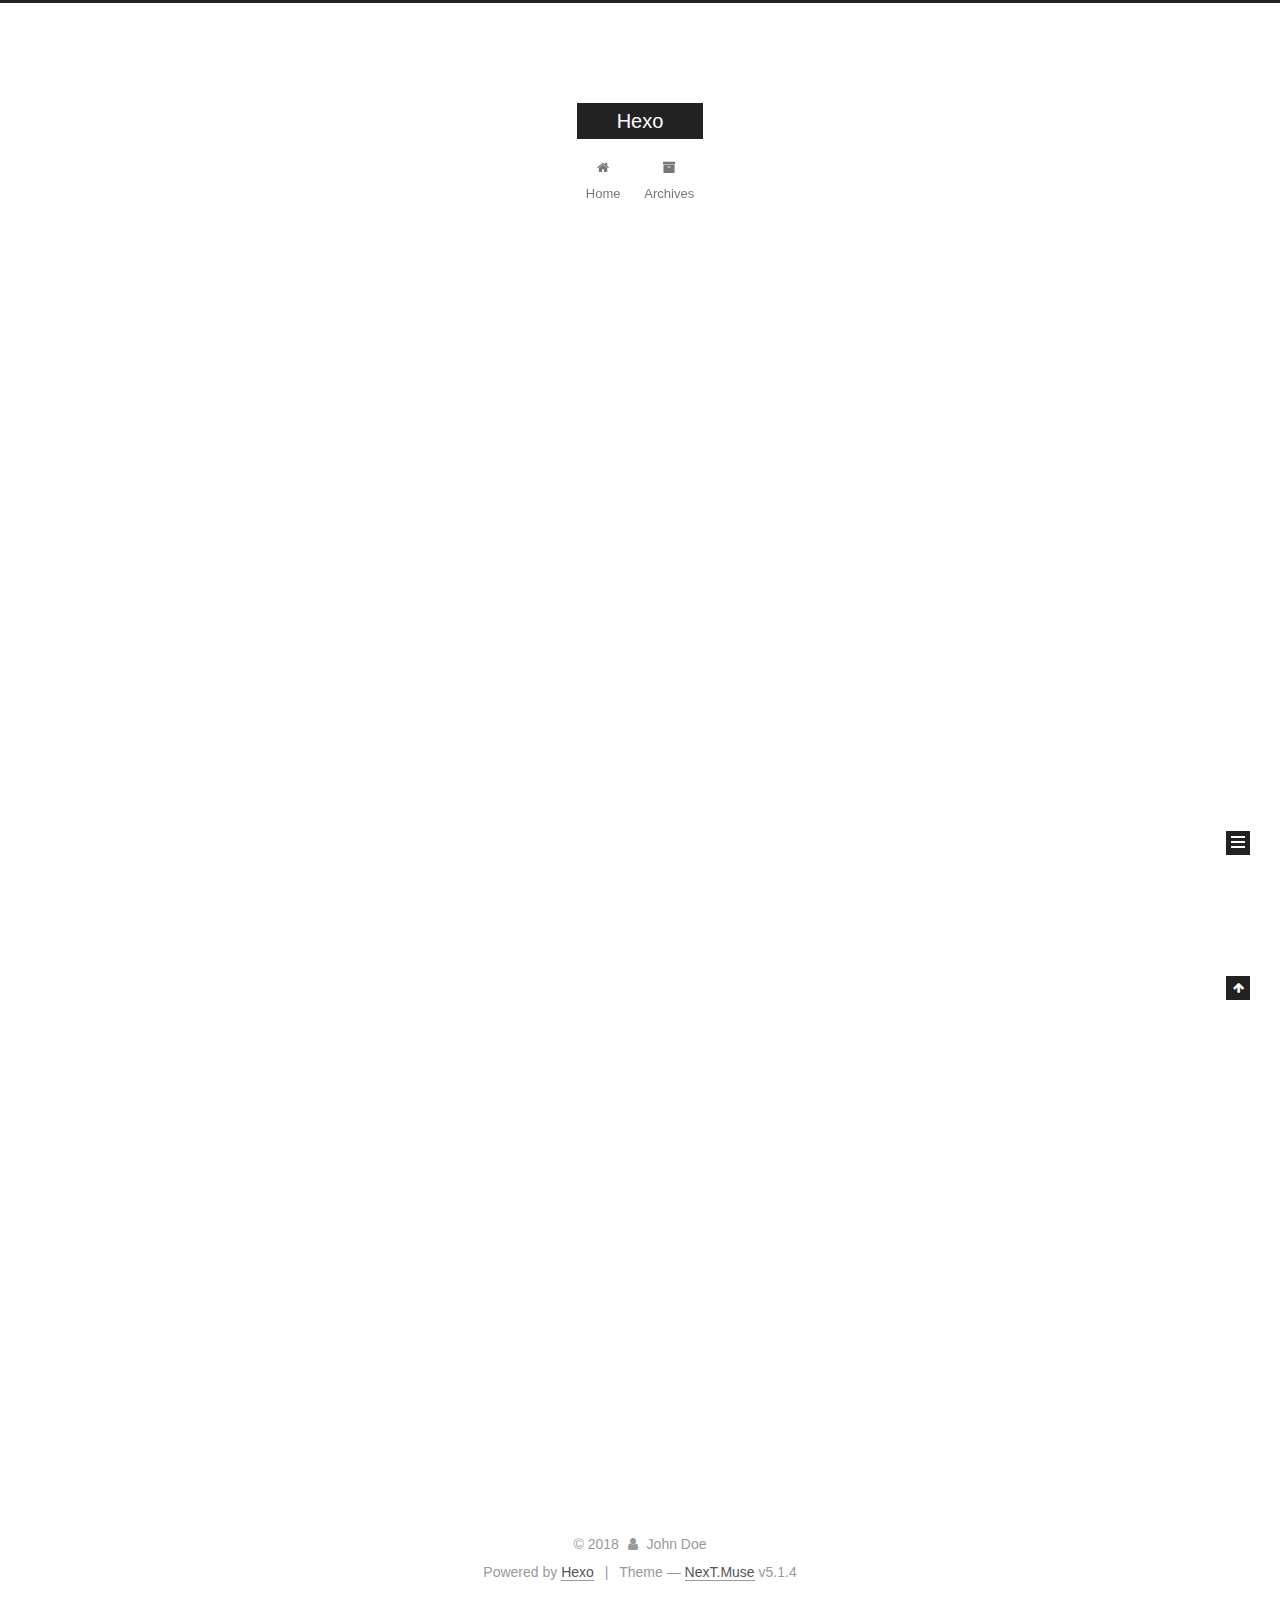
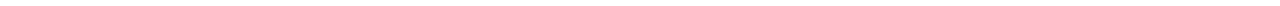
==== commit eb05af91: "Site updated: 2018-04-18 15:04:08" ====
--- a/index.html
+++ b/index.html
@@ -229,7 +229,7 @@
   
   
   <div class="post-block">
-    <link itemprop="mainEntityOfPage" href="http://yoursite.com/2018/04/12/hello-world/">
+    <link itemprop="mainEntityOfPage" href="http://yoursite.com/2018/04/18/CoderHF/">
 
     <span hidden itemprop="author" itemscope itemtype="http://schema.org/Person">
       <meta itemprop="name" content="John Doe">
@@ -248,7 +248,126 @@
         
           <h1 class="post-title" itemprop="name headline">
                 
-                <a class="post-title-link" href="/2018/04/12/hello-world/" itemprop="url">Hello World</a></h1>
+                <a class="post-title-link" href="/2018/04/18/CoderHF/" itemprop="url">CoderHF</a></h1>
+        
+
+        <div class="post-meta">
+          <span class="post-time">
+            
+              <span class="post-meta-item-icon">
+                <i class="fa fa-calendar-o"></i>
+              </span>
+              
+                <span class="post-meta-item-text">Posted on</span>
+              
+              <time title="Post created" itemprop="dateCreated datePublished" datetime="2018-04-18T15:02:35+08:00">
+                2018-04-18
+              </time>
+            
+
+            
+
+            
+          </span>
+
+          
+
+          
+            
+          
+
+          
+          
+
+          
+
+          
+
+          
+
+        </div>
+      </header>
+    
+
+    
+    
+    
+    <div class="post-body" itemprop="articleBody">
+
+      
+      
+
+      
+        
+          
+            
+          
+        
+      
+    </div>
+    
+    
+    
+
+    
+
+    
+
+    
+
+    <footer class="post-footer">
+      
+
+      
+
+      
+
+      
+      
+        <div class="post-eof"></div>
+      
+    </footer>
+  </div>
+  
+  
+  
+  </article>
+
+
+    
+      
+
+  
+
+  
+  
+  
+
+  <article class="post post-type-normal" itemscope itemtype="http://schema.org/Article">
+  
+  
+  
+  <div class="post-block">
+    <link itemprop="mainEntityOfPage" href="http://yoursite.com/2018/04/12/hello-world/">
+
+    <span hidden itemprop="author" itemscope itemtype="http://schema.org/Person">
+      <meta itemprop="name" content="John Doe">
+      <meta itemprop="description" content="">
+      <meta itemprop="image" content="/images/avatar.gif">
+    </span>
+
+    <span hidden itemprop="publisher" itemscope itemtype="http://schema.org/Organization">
+      <meta itemprop="name" content="Hexo">
+    </span>
+
+    
+      <header class="post-header">
+
+        
+        
+          <h1 class="post-title" itemprop="name headline">
+                
+                <a class="post-title-link" href="/2018/04/12/hello-world/" itemprop="url">Hello World First</a></h1>
         
 
         <div class="post-meta">
@@ -390,7 +509,7 @@
               
                 <a href="/archives/">
               
-                  <span class="site-state-item-count">1</span>
+                  <span class="site-state-item-count">2</span>
                   <span class="site-state-item-name">posts</span>
                 </a>
               </div>
--- a/css/main.css
+++ b/css/main.css
@@ -1822,7 +1822,7 @@
   width: 4px;
   height: 4px;
   border-radius: 50%;
-  background: #73785b;
+  background: #78ffff;
 }
 .links-of-blogroll {
   font-size: 13px;
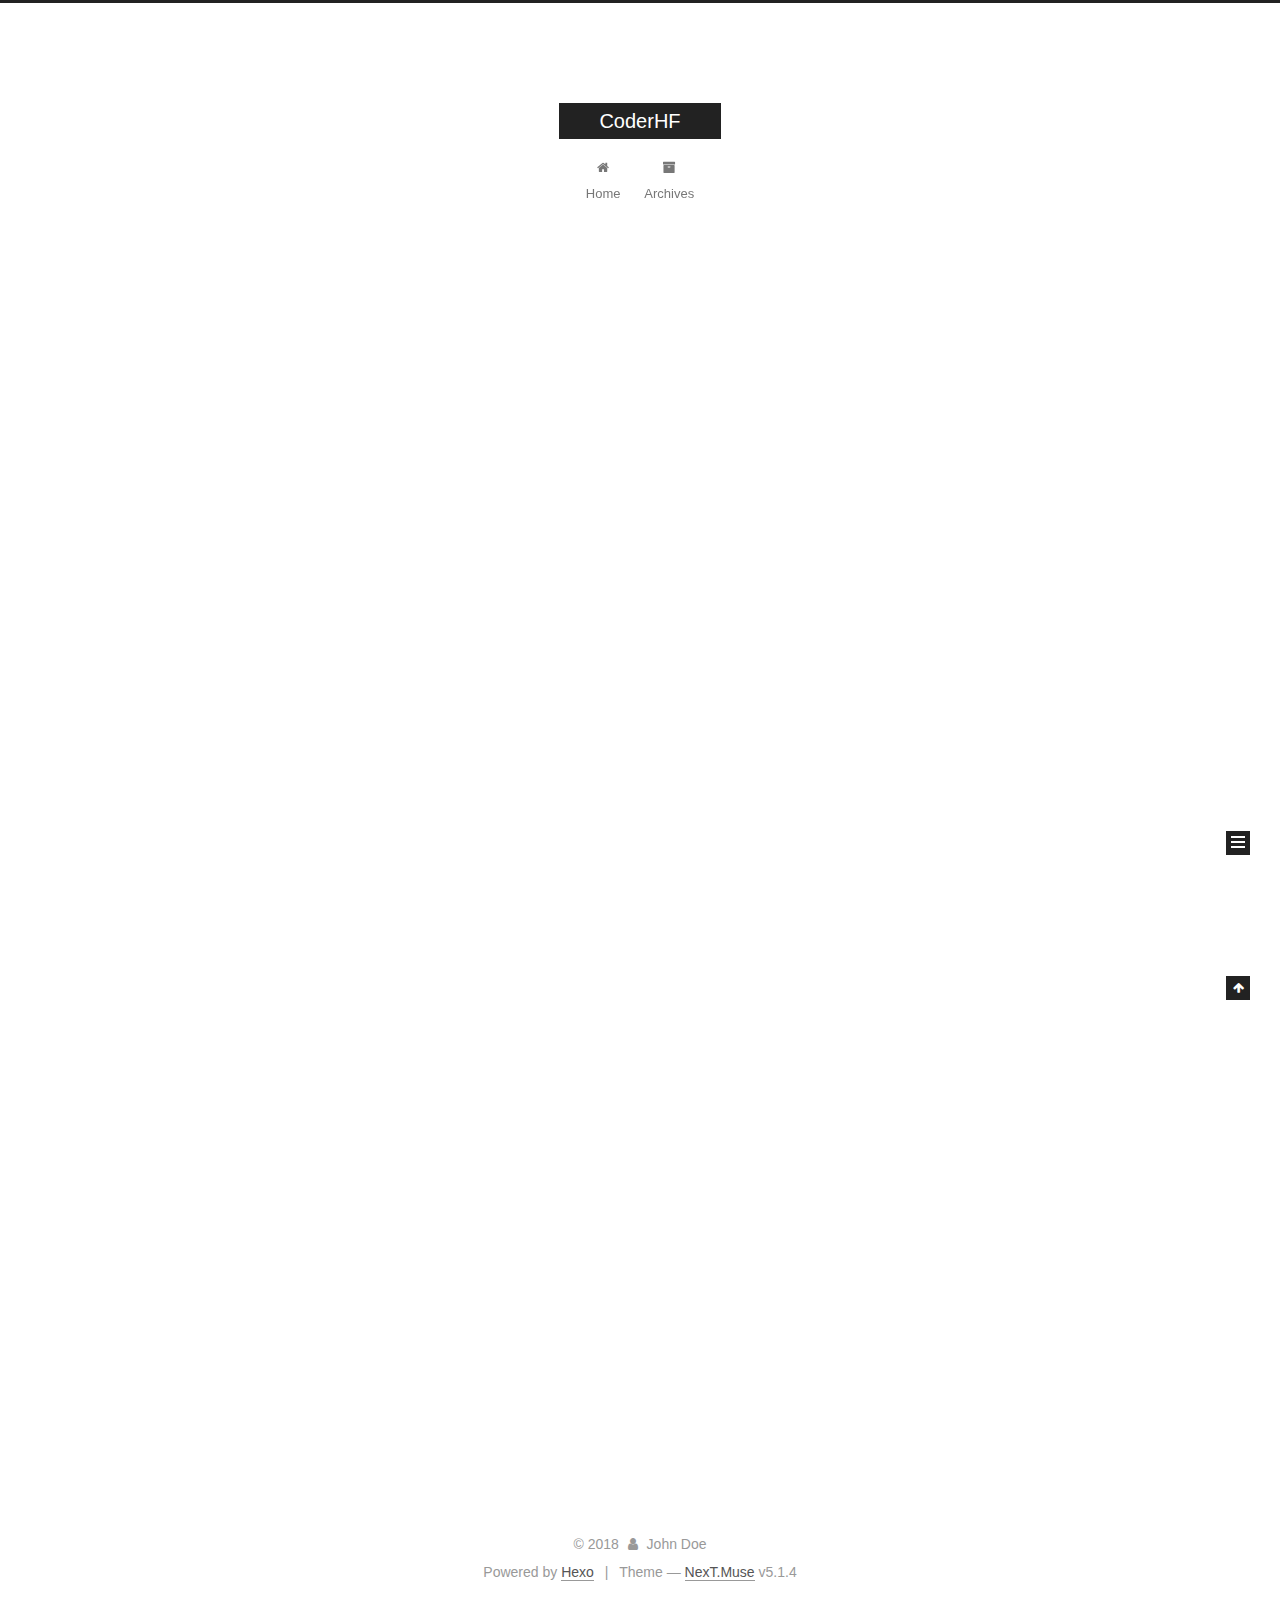
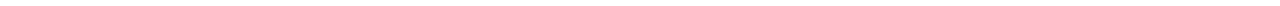
==== commit 3ecce36e: "Site updated: 2018-04-18 15:09:28" ====
--- a/index.html
+++ b/index.html
@@ -80,12 +80,12 @@
 
 
 <meta property="og:type" content="website">
-<meta property="og:title" content="Hexo">
+<meta property="og:title" content="CoderHF">
 <meta property="og:url" content="http://yoursite.com/index.html">
-<meta property="og:site_name" content="Hexo">
+<meta property="og:site_name" content="CoderHF">
 <meta property="og:locale" content="default">
 <meta name="twitter:card" content="summary">
-<meta name="twitter:title" content="Hexo">
+<meta name="twitter:title" content="CoderHF">
 
 
 
@@ -121,7 +121,7 @@
 
 
 
-  <title>Hexo</title>
+  <title>CoderHF</title>
   
 
 
@@ -152,7 +152,7 @@
     <div class="custom-logo-site-title">
       <a href="/"  class="brand" rel="start">
         <span class="logo-line-before"><i></i></span>
-        <span class="site-title">Hexo</span>
+        <span class="site-title">CoderHF</span>
         <span class="logo-line-after"><i></i></span>
       </a>
     </div>
@@ -238,7 +238,7 @@
     </span>
 
     <span hidden itemprop="publisher" itemscope itemtype="http://schema.org/Organization">
-      <meta itemprop="name" content="Hexo">
+      <meta itemprop="name" content="CoderHF">
     </span>
 
     
@@ -357,7 +357,7 @@
     </span>
 
     <span hidden itemprop="publisher" itemscope itemtype="http://schema.org/Organization">
-      <meta itemprop="name" content="Hexo">
+      <meta itemprop="name" content="CoderHF">
     </span>
 
     
--- a/css/main.css
+++ b/css/main.css
@@ -1822,7 +1822,7 @@
   width: 4px;
   height: 4px;
   border-radius: 50%;
-  background: #78ffff;
+  background: #f0f0bb;
 }
 .links-of-blogroll {
   font-size: 13px;
